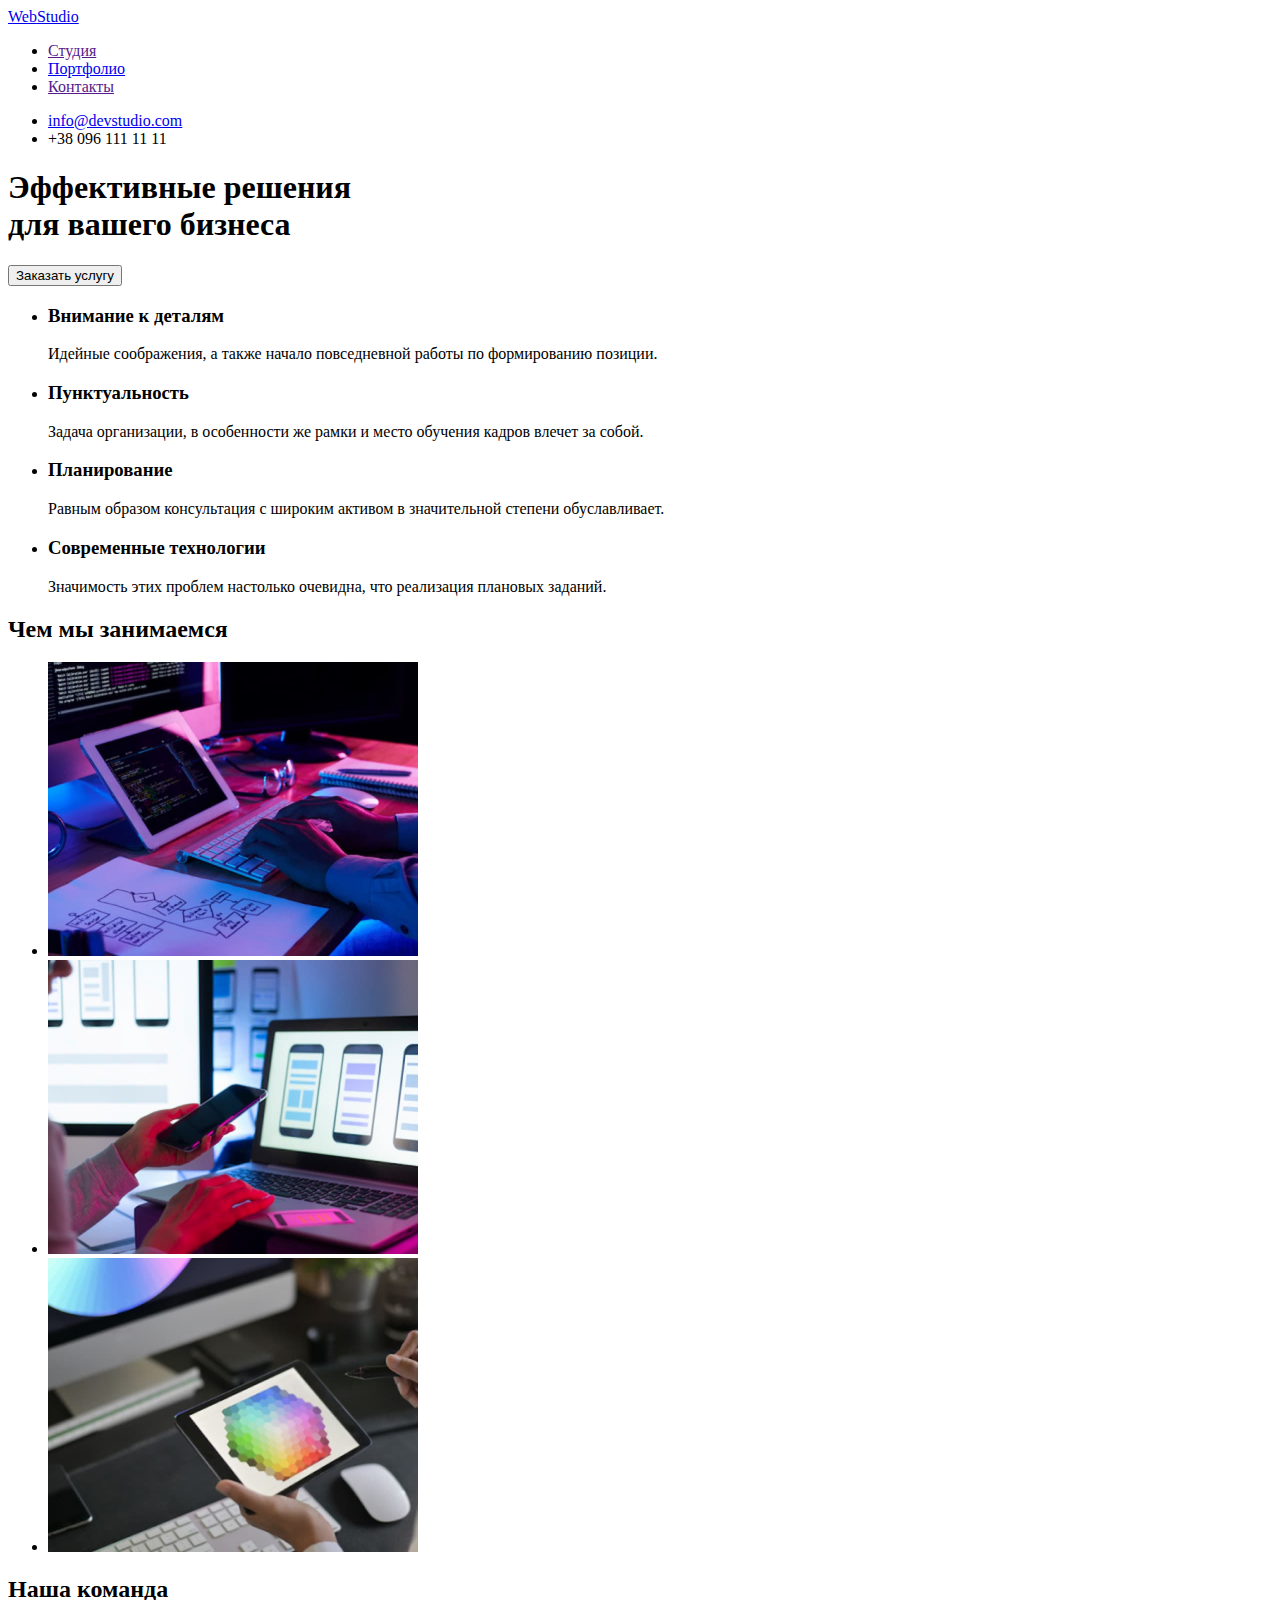
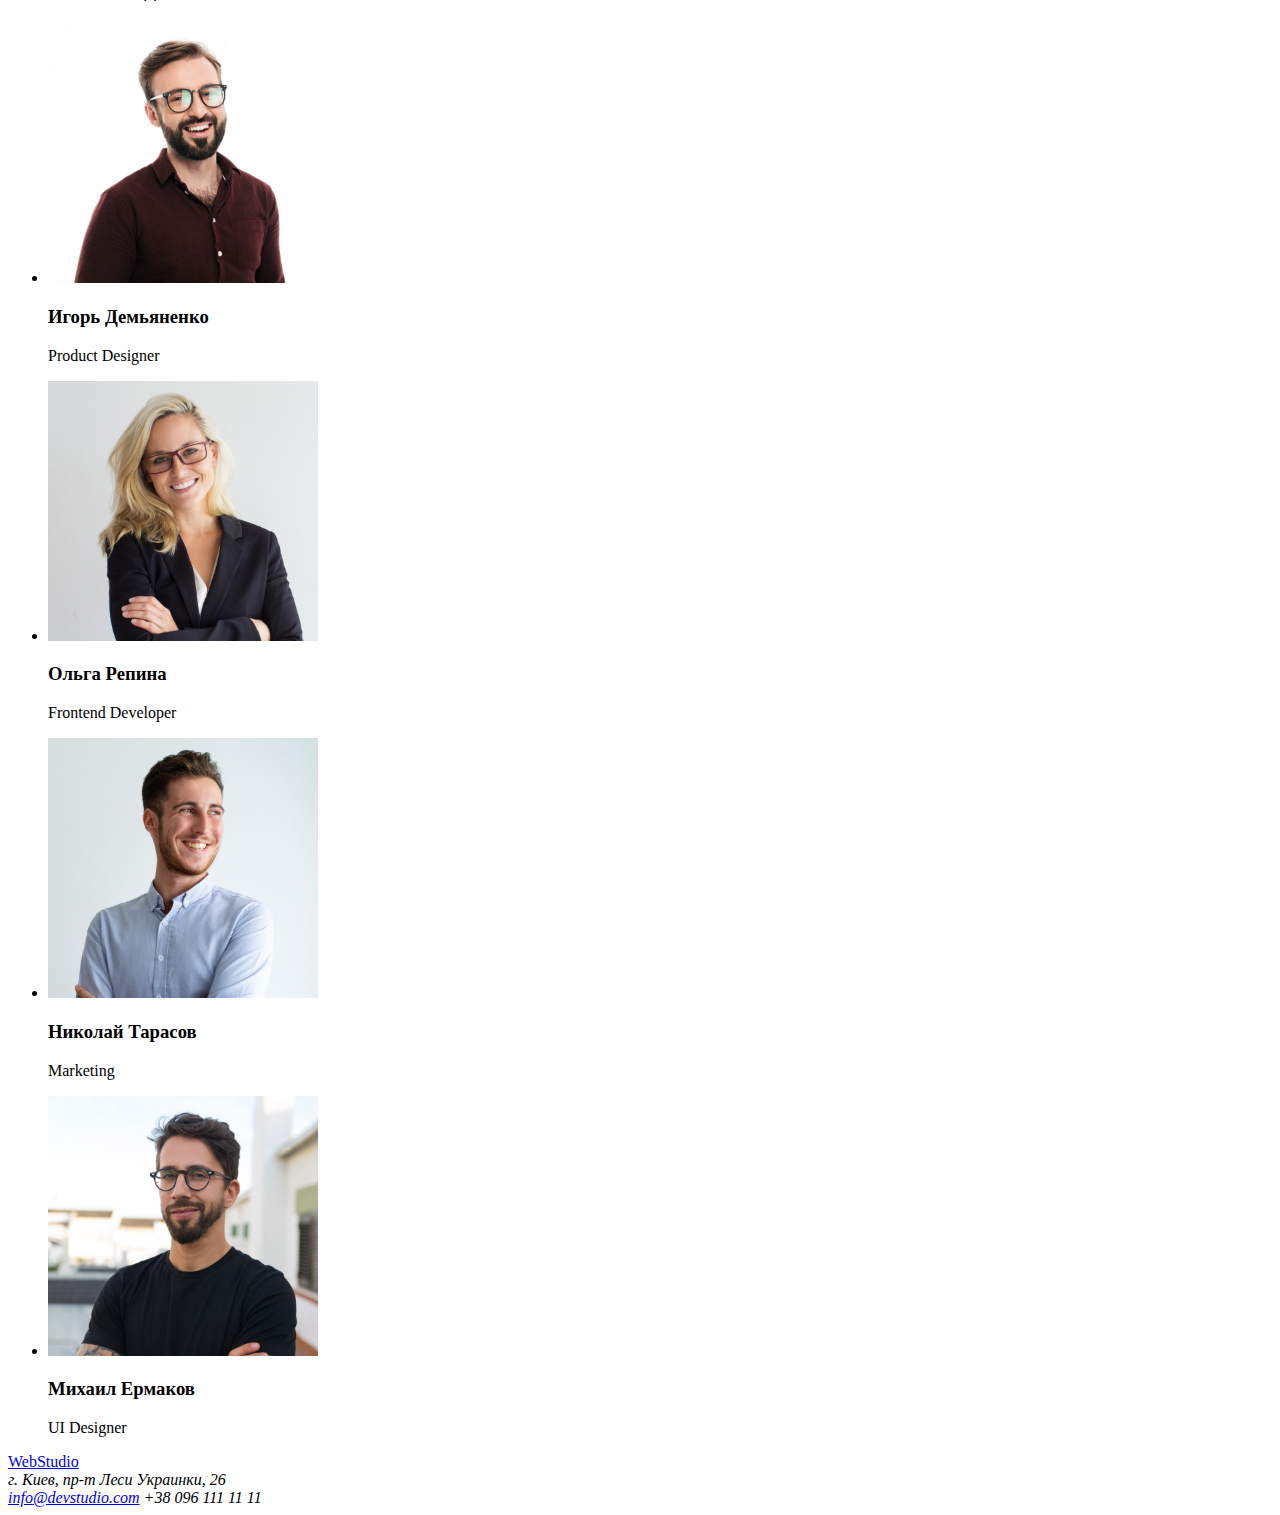
==== index.html @ 8c59bacc "added buton filter portfolio" ====
<!DOCTYPE html>
<html lang="ru">
  <head>
    <meta charset="UTF-8" />
    <meta http-equiv="X-UA-Compatible" content="IE=edge" />
    <meta name="viewport" content="width=device-width, initial-scale=1.0" />
    <title>WebStudio</title>
  </head>
  <body>
    <!-- Верхняя линия -->
    <header>
      <nav>
        <a href="/"><span>Web</span>Studio </a>
        <ul>
          <li><a href="">Студия</a></li>
          <li><a href="./portfolio.html">Портфолио</a></li>
          <li><a href="">Контакты</a></li>
        </ul>
      </nav>
      <ul>
        <li><a href="mailto:info@devstudio.com">info@devstudio.com</a></li>
        <li><a href="tel:+380961111111"></a>+38 096 111 11 11</li>
      </ul>
    </header>
    <!-- Шапка -->
    <main>
      <section>
        <h1>
          Эффективные решения <br />
          для вашего бизнеса
        </h1>
        <button type="button">Заказать услугу</button>
      </section>

      <!-- Особенности -->
      <section>
        <!-- <h2>Особенности</h2> -->
        <ul>
          <li>
            <h3>Внимание к деталям</h3>
            <p>Идейные соображения, а также начало повседневной работы по формированию позиции.</p>
          </li>
          <li>
            <h3>Пунктуальность</h3>
            <p>
              Задача организации, в особенности же рамки и место обучения кадров влечет за собой.
            </p>
          </li>
          <li>
            <h3>Планирование</h3>
            <p>
              Равным образом консультация с широким активом в значительной степени обуславливает.
            </p>
          </li>
          <li>
            <h3>Современные технологии</h3>
            <p>Значимость этих проблем настолько очевидна, что реализация плановых заданий.</p>
          </li>
        </ul>
      </section>

      <!-- Чем мы занимаемся -->
      <section>
        <h2>Чем мы занимаемся</h2>
        <ul>
          <li><img src="./images/wwd1.jpeg" alt="человек пишет код" width="370" /></li>
          <li><img src="./images/wwd2.jpeg" alt="телефон и ноутбук" width="370" /></li>
          <li><img src="./images/wwd3.jpeg" alt="планшет" width="370" /></li>
        </ul>
      </section>

      <!-- Наша команда -->
      <section>
        <h2>Наша команда</h2>
        <ul>
          <li>
            <img src="./images/team1.jpeg" alt="человек" width="270" />
            <h3>Игорь Демьяненко</h3>
            <p>Product Designer</p>
          </li>
          <li>
            <img src="./images/team2.jpeg" alt="женщина" width="270" />
            <h3>Ольга Репина</h3>
            <p>Frontend Developer</p>
          </li>
          <li>
            <img src="./images/team3.jpeg" alt="человек" width="270" />
            <h3>Николай Тарасов</h3>
            <p>Marketing</p>
          </li>
          <li>
            <img src="./images/team4.jpeg" alt="человек" width="270" />
            <h3>Михаил Ермаков</h3>
            <p>UI Designer</p>
          </li>
        </ul>
      </section>
    </main>

    <!-- Футер -->
    <footer>
      <a href="/"><span>Web</span>Studio </a>
      <address>г. Киев, пр-т Леси Украинки, 26</address>
      <address>
        <a href="mailto:info@devstudio.com">info@devstudio.com</a>
        <a href="tel:+380961111111"></a>+38 096 111 11 11
      </address>
    </footer>
  </body>
</html>
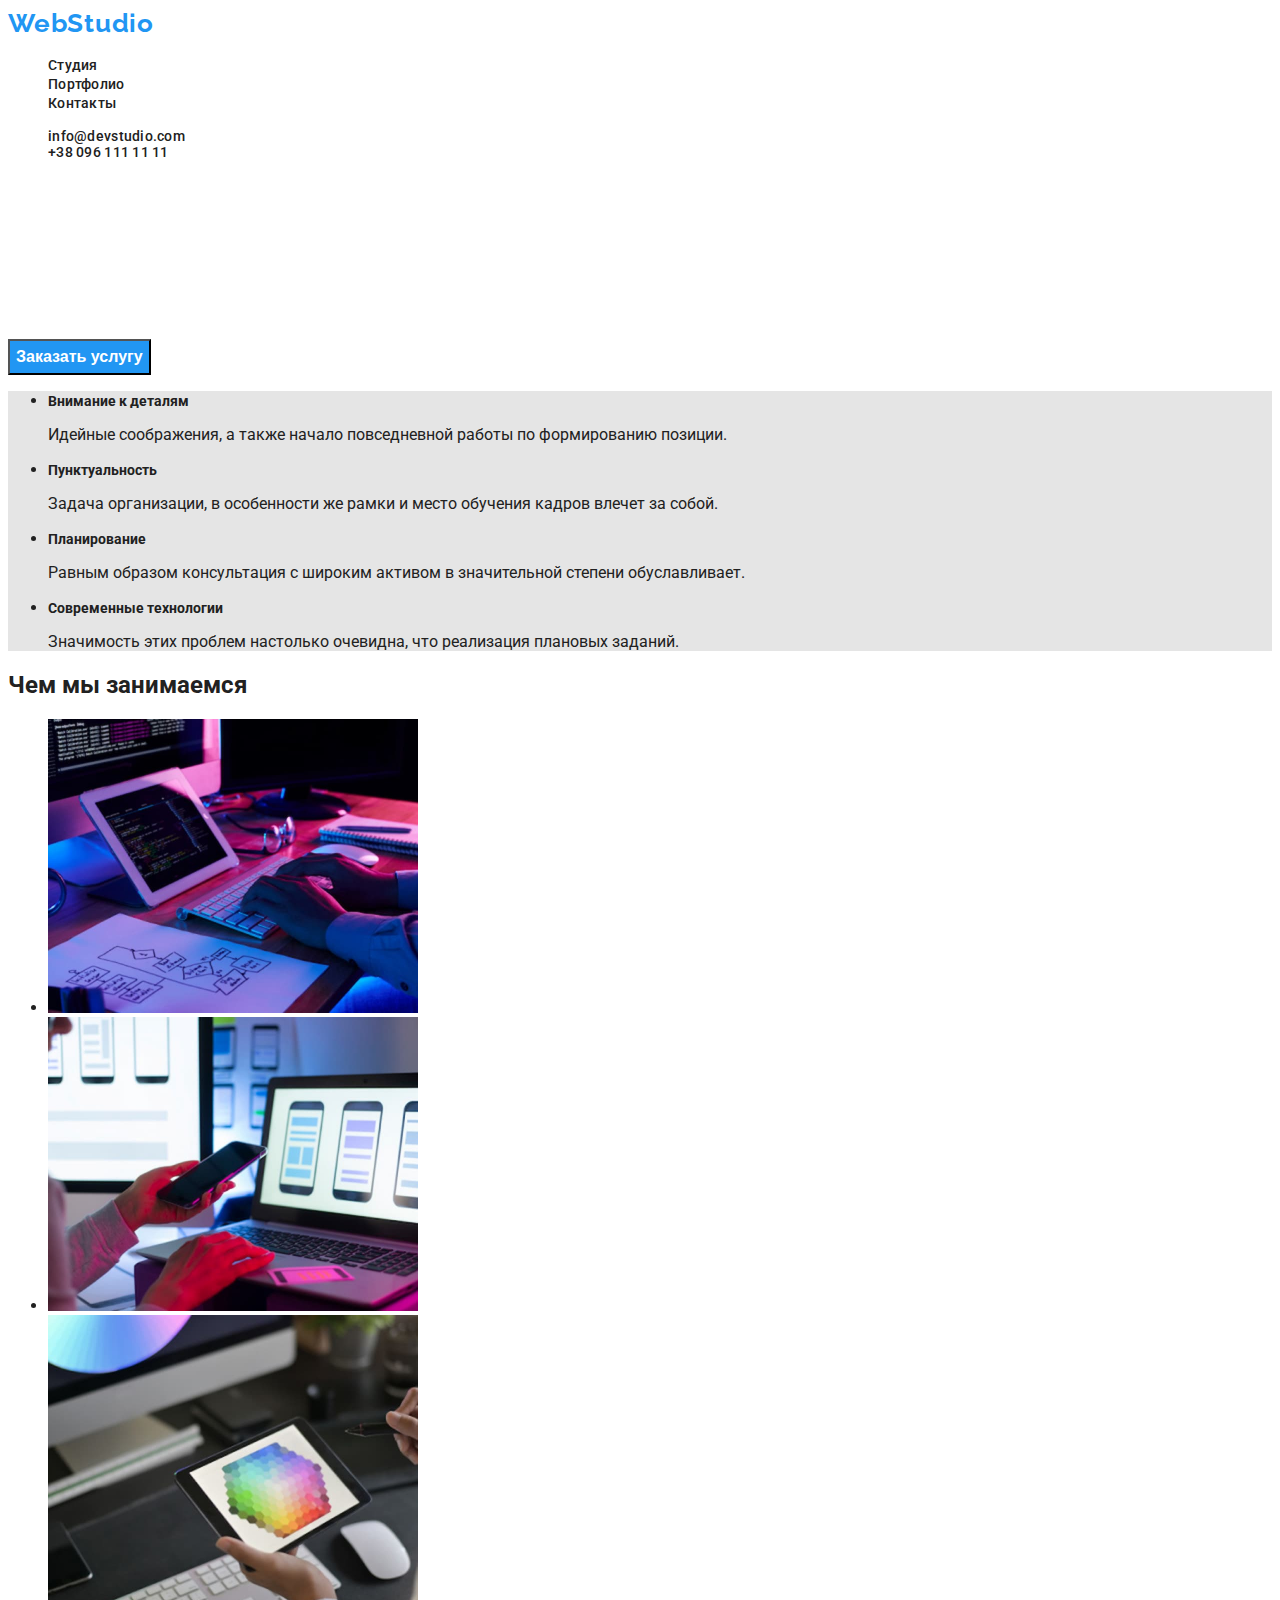
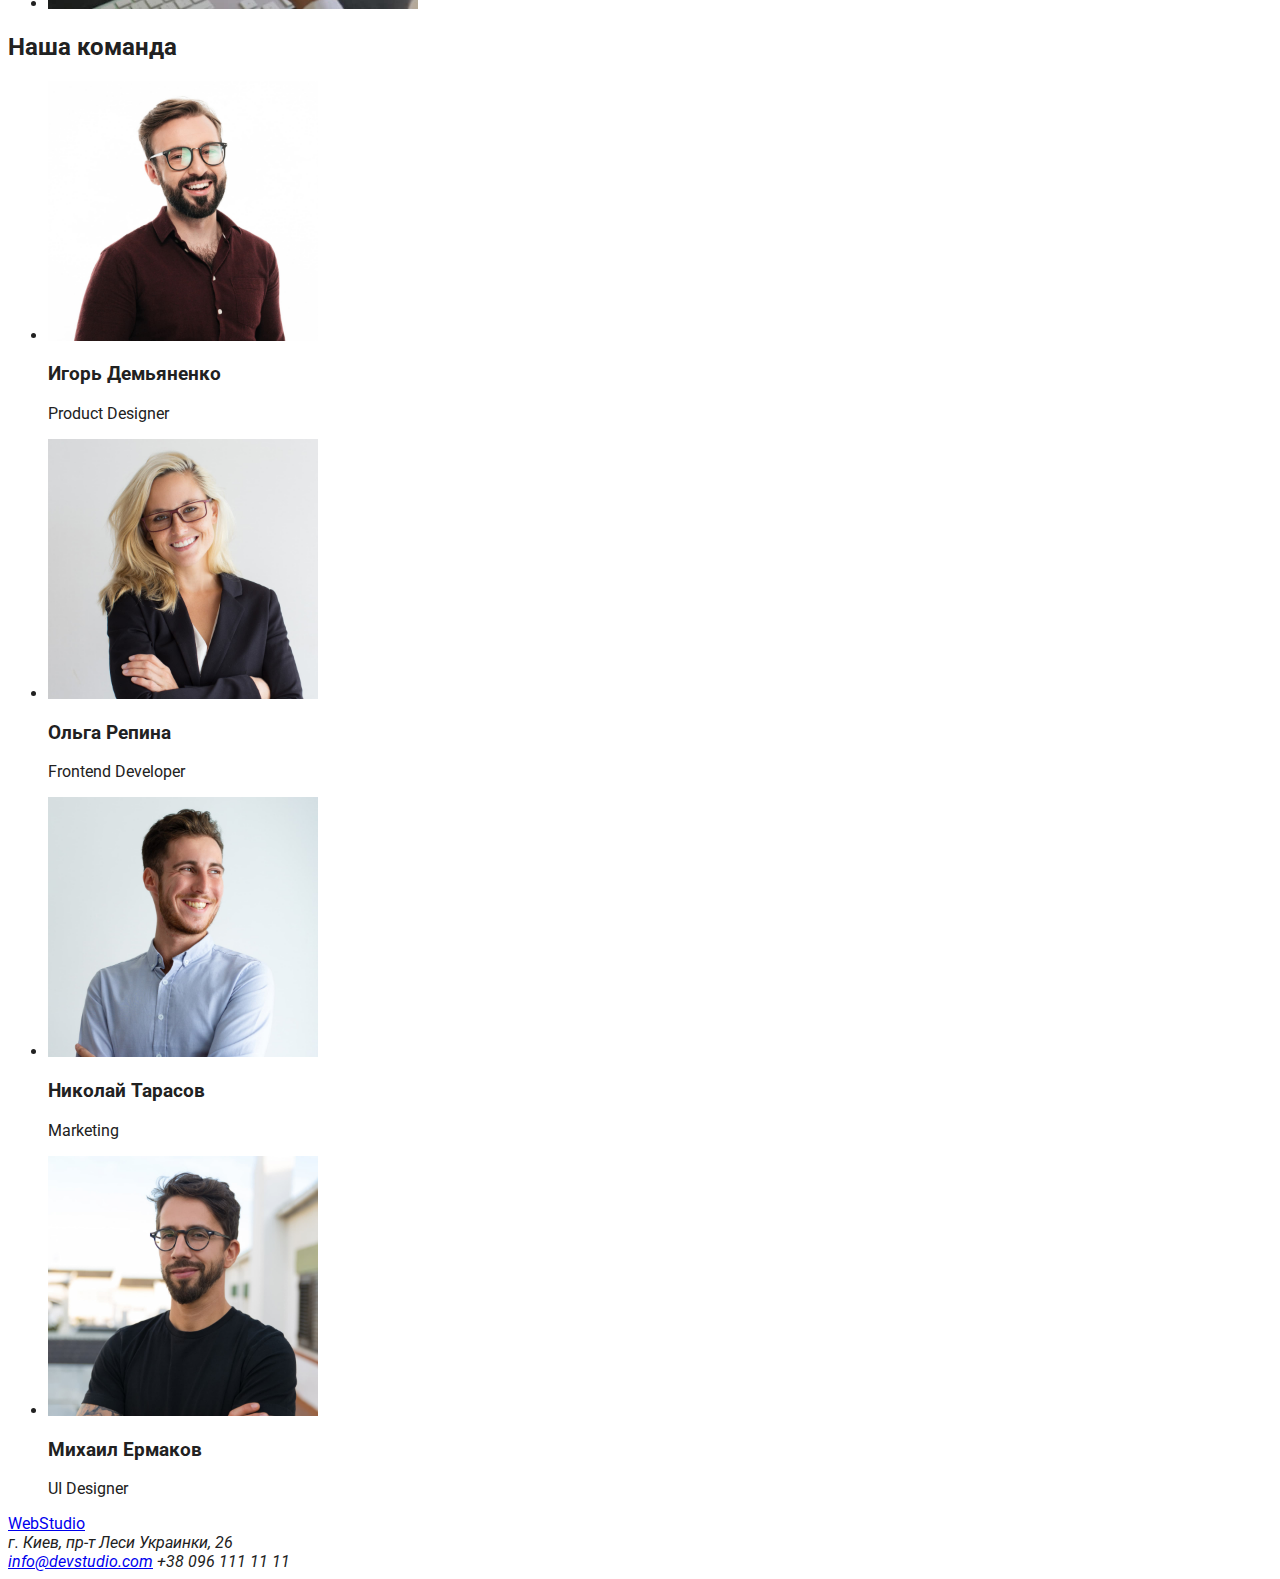
==== commit 9bc2cf89: "added class index.html" ====
--- a/index.html
+++ b/index.html
@@ -5,64 +5,81 @@
     <meta http-equiv="X-UA-Compatible" content="IE=edge" />
     <meta name="viewport" content="width=device-width, initial-scale=1.0" />
     <title>WebStudio</title>
+    <link rel="stylesheet" href="./styles/styles.css" />
+    <link rel="preconnect" href="https://fonts.googleapis.com" />
+    <link rel="preconnect" href="https://fonts.gstatic.com" crossorigin />
+    <link
+      href="https://fonts.googleapis.com/css2?family=Montserrat:wght@400;700&family=Roboto:wght@400;500;700;900&display=swap"
+      rel="stylesheet"
+    />
+    <link rel="preconnect" href="https://fonts.googleapis.com" />
+    <link rel="preconnect" href="https://fonts.gstatic.com" crossorigin />
+    <link
+      href="https://fonts.googleapis.com/css2?family=Montserrat:wght@400;700&family=Raleway:wght@700&family=Roboto:wght@400;500;700;900&display=swap"
+      rel="stylesheet"
+    />
   </head>
   <body>
     <!-- Верхняя линия -->
     <header>
       <nav>
-        <a href="/"><span>Web</span>Studio </a>
-        <ul>
-          <li><a href="">Студия</a></li>
-          <li><a href="./portfolio.html">Портфолио</a></li>
-          <li><a href="">Контакты</a></li>
+        <a href="/" class="logo"><span>Web</span>Studio </a>
+        <ul class="site-nav list">
+          <li><a href="" class="link-nav">Студия</a></li>
+          <li><a href="./portfolio.html" class="link-nav">Портфолио</a></li>
+          <li><a href="" class="link-nav">Контакты</a></li>
         </ul>
       </nav>
-      <ul>
-        <li><a href="mailto:info@devstudio.com">info@devstudio.com</a></li>
-        <li><a href="tel:+380961111111"></a>+38 096 111 11 11</li>
+      <ul class="auth-nav list">
+        <li><a href="mailto:info@devstudio.com" class="link-nav">info@devstudio.com</a></li>
+        <li><a href="tel:+380961111111" class="link-nav">+38 096 111 11 11</a></li>
       </ul>
     </header>
     <!-- Шапка -->
     <main>
-      <section>
-        <h1>
+      <section class="hero">
+        <h1 class="hero-title">
           Эффективные решения <br />
           для вашего бизнеса
         </h1>
-        <button type="button">Заказать услугу</button>
+        <button type="button" class="hero-buton">Заказать услугу</button>
       </section>
 
       <!-- Особенности -->
-      <section>
+      <section class="specifics">
         <!-- <h2>Особенности</h2> -->
-        <ul>
+        <ul class="specifics-list">
           <li>
-            <h3>Внимание к деталям</h3>
-            <p>Идейные соображения, а также начало повседневной работы по формированию позиции.</p>
+            <h3 class="specifics-title">Внимание к деталям</h3>
+            <p class="specifics-content">
+              Идейные соображения, а также начало повседневной работы по формированию позиции.
+            </p>
           </li>
           <li>
-            <h3>Пунктуальность</h3>
-            <p>
+            <h3 class="specifics-title">Пунктуальность</h3>
+            <p class="specifics-content">
               Задача организации, в особенности же рамки и место обучения кадров влечет за собой.
             </p>
           </li>
           <li>
-            <h3>Планирование</h3>
-            <p>
+            <h3 class="specifics-title">Планирование</h3>
+            <p class="specifics-content">
               Равным образом консультация с широким активом в значительной степени обуславливает.
             </p>
           </li>
           <li>
-            <h3>Современные технологии</h3>
-            <p>Значимость этих проблем настолько очевидна, что реализация плановых заданий.</p>
+            <h3 class="specifics-title">Современные технологии</h3>
+            <p class="specifics-content">
+              Значимость этих проблем настолько очевидна, что реализация плановых заданий.
+            </p>
           </li>
         </ul>
       </section>
 
       <!-- Чем мы занимаемся -->
-      <section>
-        <h2>Чем мы занимаемся</h2>
-        <ul>
+      <section class="occupation">
+        <h2 class="occupation-title">Чем мы занимаемся</h2>
+        <ul class="occupation-list">
           <li><img src="./images/wwd1.jpeg" alt="человек пишет код" width="370" /></li>
           <li><img src="./images/wwd2.jpeg" alt="телефон и ноутбук" width="370" /></li>
           <li><img src="./images/wwd3.jpeg" alt="планшет" width="370" /></li>
@@ -70,28 +87,28 @@
       </section>
 
       <!-- Наша команда -->
-      <section>
-        <h2>Наша команда</h2>
-        <ul>
+      <section class="team">
+        <h2 class="team-title">Наша команда</h2>
+        <ul class="team-list">
           <li>
             <img src="./images/team1.jpeg" alt="человек" width="270" />
-            <h3>Игорь Демьяненко</h3>
-            <p>Product Designer</p>
+            <h3 class="team-subtitle">Игорь Демьяненко</h3>
+            <p class="team-content">Product Designer</p>
           </li>
           <li>
             <img src="./images/team2.jpeg" alt="женщина" width="270" />
-            <h3>Ольга Репина</h3>
-            <p>Frontend Developer</p>
+            <h3 class="team-subtitle">Ольга Репина</h3>
+            <p class="team-content">Frontend Developer</p>
           </li>
           <li>
             <img src="./images/team3.jpeg" alt="человек" width="270" />
-            <h3>Николай Тарасов</h3>
-            <p>Marketing</p>
+            <h3 class="team-subtitle">Николай Тарасов</h3>
+            <p class="team-content">Marketing</p>
           </li>
           <li>
             <img src="./images/team4.jpeg" alt="человек" width="270" />
-            <h3>Михаил Ермаков</h3>
-            <p>UI Designer</p>
+            <h3 class="team-subtitle">Михаил Ермаков</h3>
+            <p class="team-content">UI Designer</p>
           </li>
         </ul>
       </section>
--- a/styles/styles.css
+++ b/styles/styles.css
@@ -0,0 +1,116 @@
+:root {
+  --bgc-basic-color: #ffffff;
+  --primary-tex-color: #212121;
+  --secondary-text-color: #757575;
+  --accent-color: #2196f3;
+}
+
+/* кол осн #212121  */
+/* кол дод #757575 */
+/* кол актив #2196f3 */
+/* кол фон осн #ffffff */
+
+body {
+  font-family: 'Roboto';
+  color: var(--primary-tex-color);
+  background-color: var(--bgc-basic-color);
+}
+
+.list {
+  list-style: none;
+}
+
+.list :hover,
+.list :active {
+  color: var(--accent-color);
+}
+
+/* header */
+.logo {
+  font-family: 'Raleway';
+  font-style: normal;
+  font-weight: 700;
+  font-size: 26px;
+  line-height: 31px;
+  letter-spacing: 0.03em;
+  text-decoration: none;
+  color: #2196f3;
+}
+
+.link-nav {
+  text-decoration: none;
+  font-style: normal;
+  font-weight: 500;
+  font-size: 14px;
+  line-height: 16px;
+  letter-spacing: 0.02em;
+  color: #212121;
+}
+
+.site-nav {
+}
+
+.auth-nav {
+  font-family: 'Roboto';
+  font-style: normal;
+  font-weight: 500;
+  font-size: 14px;
+  line-height: 16px;
+  letter-spacing: 0.02em;
+  color: var(--secondary-text-color);
+}
+
+/* main */
+
+.hero {
+}
+.hero-title {
+  font-style: normal;
+  font-weight: 900;
+  font-size: 44px;
+  line-height: 60px;
+  text-align: center;
+  letter-spacing: 0.06em;
+  text-transform: uppercase;
+  color: var(--bgc-basic-color);
+}
+.hero-buton {
+  font-style: normal;
+  font-weight: 700;
+  font-size: 16px;
+  line-height: 30px;
+  color: var(--bgc-basic-color);
+  background-color: var(--accent-color);
+}
+.specifics {
+  background-color: #e5e5e5;
+}
+.specifics-list {
+}
+.specifics-title {
+  font-style: normal;
+  font-weight: 700;
+  font-size: 14px;
+  line-height: 16px;
+  color: var(--primary-tex-color);
+}
+.specifics-content {
+}
+.occupation {
+}
+.occupation-title {
+}
+.occupation-list {
+}
+.team {
+}
+.team-title {
+}
+.team-list {
+}
+.team-subtitle {
+}
+.team-content {
+}
+
+/* foter */
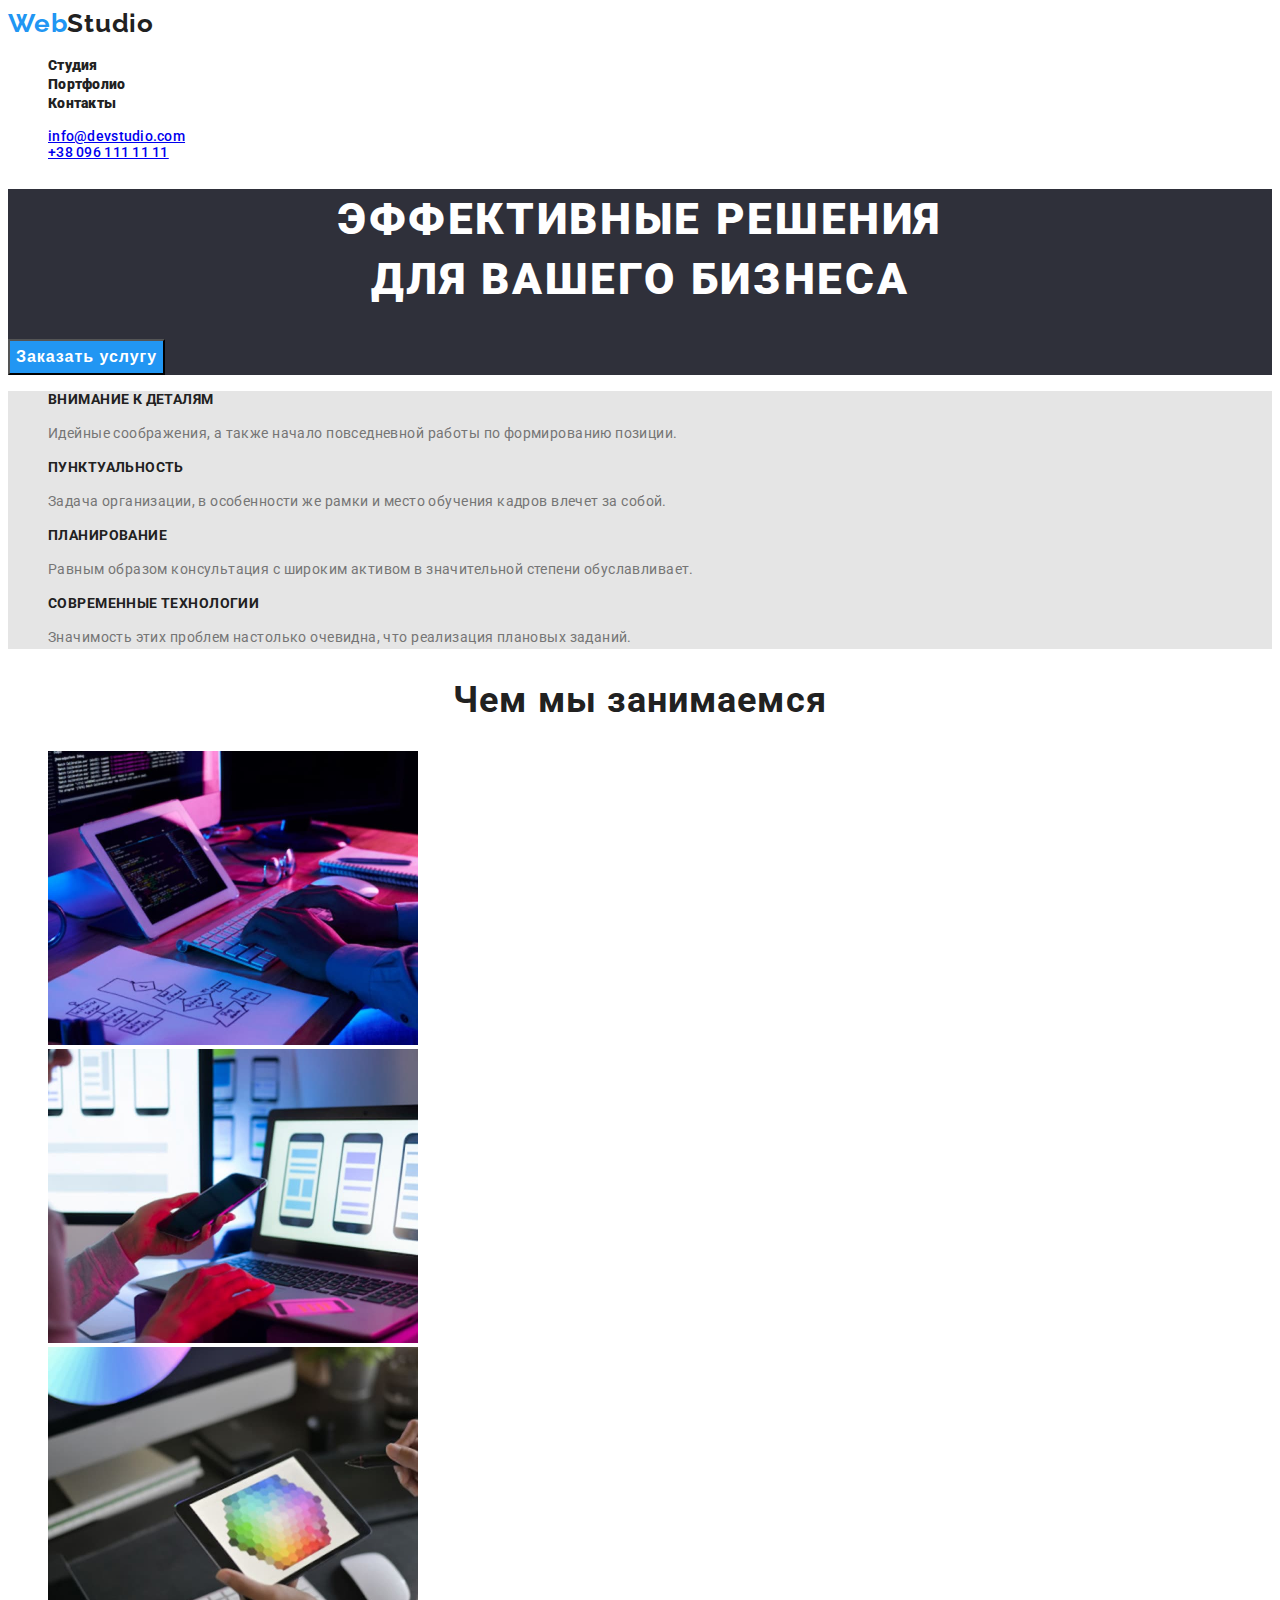
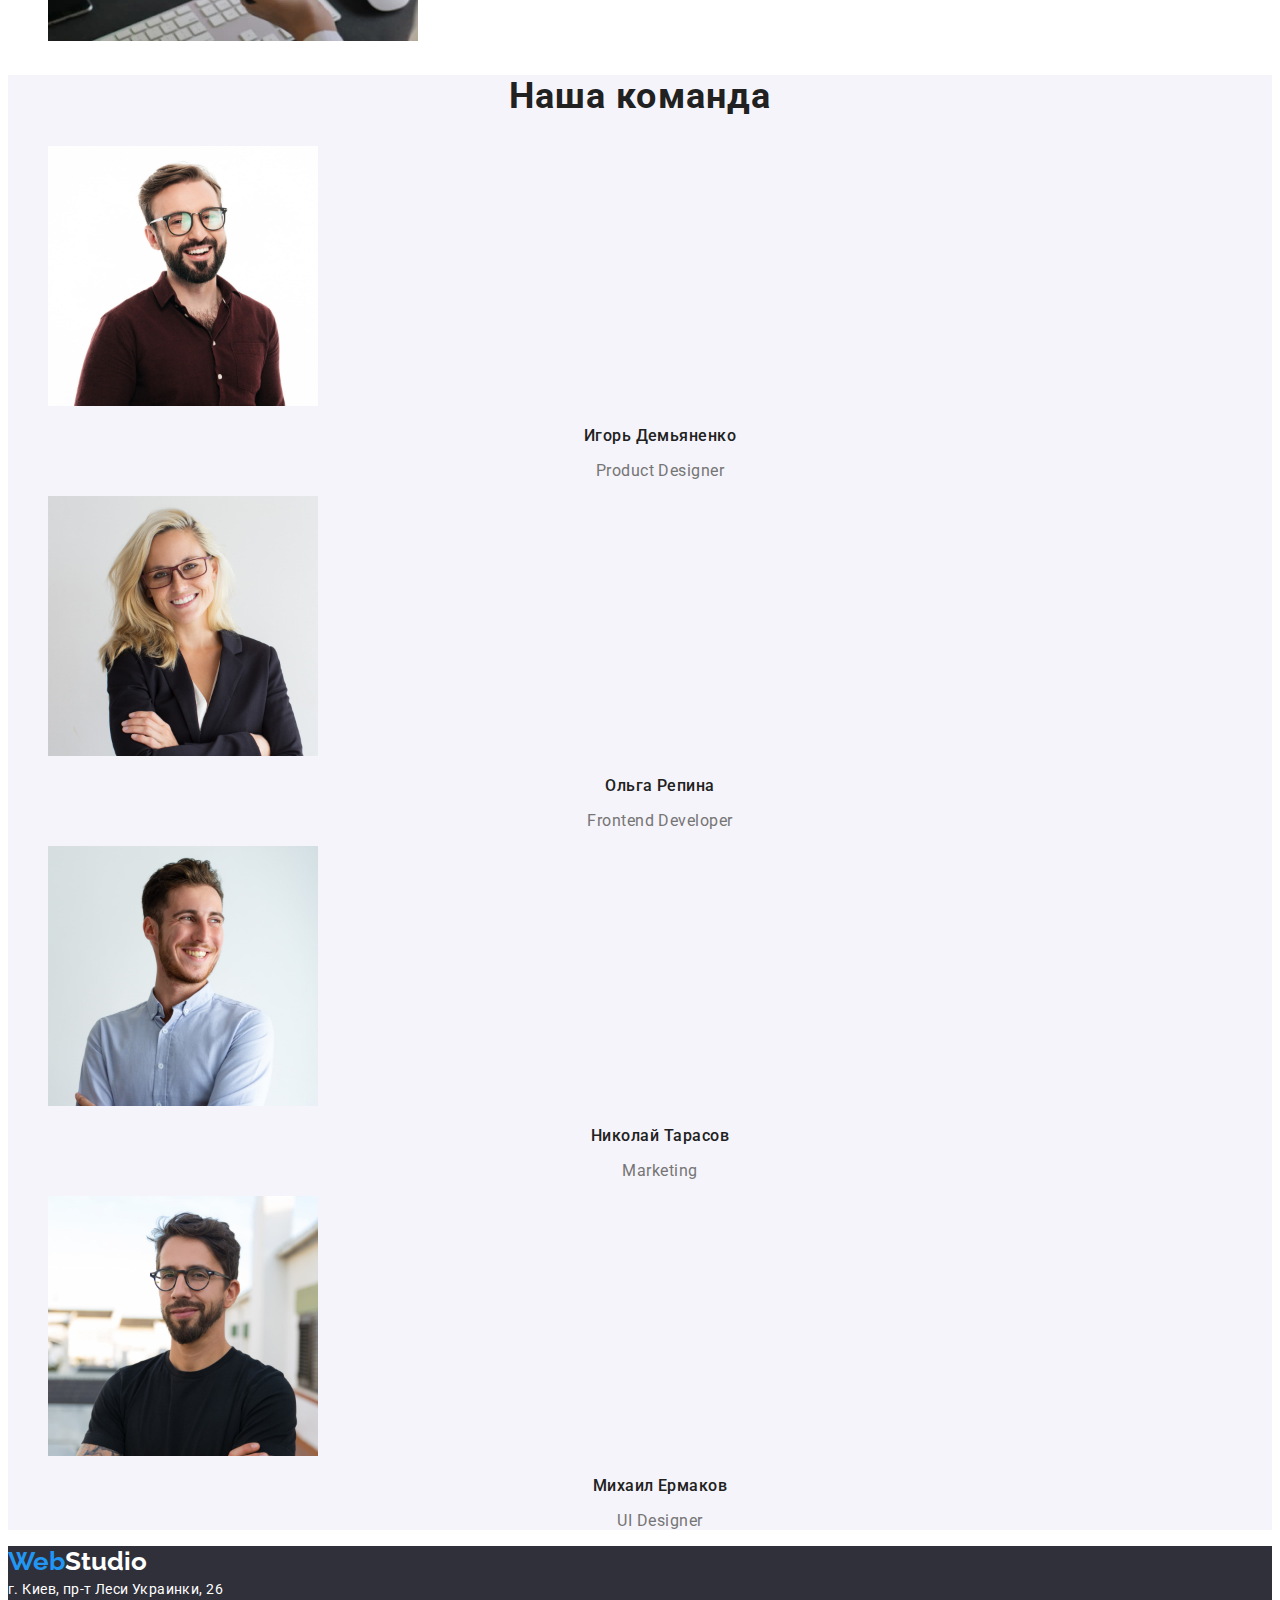
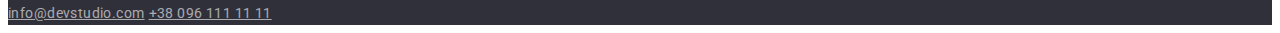
==== commit 629dbf6c: "added css 1st step" ====
--- a/index.html
+++ b/index.html
@@ -23,7 +23,7 @@
     <!-- Верхняя линия -->
     <header>
       <nav>
-        <a href="/" class="logo"><span>Web</span>Studio </a>
+        <a href="/" class="logo">Web<span>Studio</span></a>
         <ul class="site-nav list">
           <li><a href="" class="link-nav">Студия</a></li>
           <li><a href="./portfolio.html" class="link-nav">Портфолио</a></li>
@@ -31,8 +31,8 @@
         </ul>
       </nav>
       <ul class="auth-nav list">
-        <li><a href="mailto:info@devstudio.com" class="link-nav">info@devstudio.com</a></li>
-        <li><a href="tel:+380961111111" class="link-nav">+38 096 111 11 11</a></li>
+        <li><a href="mailto:info@devstudio.com">info@devstudio.com</a></li>
+        <li><a href="tel:+380961111111">+38 096 111 11 11</a></li>
       </ul>
     </header>
     <!-- Шапка -->
@@ -115,12 +115,12 @@
     </main>
 
     <!-- Футер -->
-    <footer>
-      <a href="/"><span>Web</span>Studio </a>
-      <address>г. Киев, пр-т Леси Украинки, 26</address>
-      <address>
+    <footer class="footer">
+      <a href="/" class="footer-logo">Web<span>Studio</span></a>
+      <address class="footer-address">г. Киев, пр-т Леси Украинки, 26</address>
+      <address class="footer-web list">
         <a href="mailto:info@devstudio.com">info@devstudio.com</a>
-        <a href="tel:+380961111111"></a>+38 096 111 11 11
+        <a href="tel:+380961111111">+38 096 111 11 11</a>
       </address>
     </footer>
   </body>
--- a/styles/styles.css
+++ b/styles/styles.css
@@ -37,10 +37,19 @@
   color: #2196f3;
 }
 
+.logo :hover,
+.logo :active {
+  color: var(--accent-color);
+}
+
+.logo > span {
+  color: var(--primary-tex-color);
+}
+
 .link-nav {
   text-decoration: none;
   font-style: normal;
-  font-weight: 500;
+  font-weight: 900;
   font-size: 14px;
   line-height: 16px;
   letter-spacing: 0.02em;
@@ -57,13 +66,16 @@
   font-size: 14px;
   line-height: 16px;
   letter-spacing: 0.02em;
+  text-decoration: none;
   color: var(--secondary-text-color);
 }
 
 /* main */
 
 .hero {
-}
+  background-color: #2f303a;
+}
+
 .hero-title {
   font-style: normal;
   font-weight: 900;
@@ -74,43 +86,180 @@
   text-transform: uppercase;
   color: var(--bgc-basic-color);
 }
+
 .hero-buton {
   font-style: normal;
   font-weight: 700;
   font-size: 16px;
   line-height: 30px;
+  text-align: center;
+  letter-spacing: 0.06em;
   color: var(--bgc-basic-color);
   background-color: var(--accent-color);
 }
+
 .specifics {
   background-color: #e5e5e5;
 }
+
 .specifics-list {
-}
+  list-style: none;
+}
+
 .specifics-title {
   font-style: normal;
   font-weight: 700;
   font-size: 14px;
   line-height: 16px;
-  color: var(--primary-tex-color);
-}
+  letter-spacing: 0.03em;
+  text-transform: uppercase;
+  color: var(--primary-tex-color);
+}
+
 .specifics-content {
-}
+  font-style: normal;
+  font-weight: 400;
+  font-size: 14px;
+  line-height: 24px;
+  letter-spacing: 0.03em;
+  color: var(--secondary-text-color);
+}
+
 .occupation {
 }
+
 .occupation-title {
-}
+  font-style: normal;
+  font-weight: 700;
+  font-size: 36px;
+  line-height: 42px;
+  text-align: center;
+  letter-spacing: 0.03em;
+}
+
 .occupation-list {
-}
+  list-style: none;
+}
+
 .team {
-}
+  background-color: #f5f4fa;
+}
+
 .team-title {
-}
+  font-style: normal;
+  font-weight: 700;
+  font-size: 36px;
+  line-height: 42px;
+  text-align: center;
+  letter-spacing: 0.03em;
+}
+
 .team-list {
-}
+  list-style: none;
+}
+
 .team-subtitle {
-}
+  font-style: normal;
+  font-weight: 500;
+  font-size: 16px;
+  line-height: 19px;
+  text-align: center;
+  letter-spacing: 0.03em;
+}
+
 .team-content {
+  font-style: normal;
+  font-weight: 400;
+  font-size: 16px;
+  line-height: 19px;
+  text-align: center;
+  letter-spacing: 0.03em;
+  color: var(--secondary-text-color);
 }
 
 /* foter */
+
+.footer {
+  background-color: #2f303a;
+}
+
+.footer-logo {
+  font-family: 'Raleway';
+  font-style: normal;
+  font-weight: 700;
+  font-size: 26px;
+  line-height: 31px;
+  text-decoration: none;
+  color: var(--accent-color);
+}
+
+.footer-logo :hover,
+.footer-logo :active {
+  color: var(--accent-color);
+}
+
+.footer-logo > span {
+  color: var(--bgc-basic-color);
+}
+
+.footer-address {
+  font-family: 'Roboto';
+  font-style: normal;
+  font-weight: 400;
+  font-size: 14px;
+  line-height: 24px;
+  letter-spacing: 0.03em;
+  color: var(--bgc-basic-color);
+}
+
+.footer-web a {
+  font-style: normal;
+  font-weight: 400;
+  font-size: 14px;
+  line-height: 24px;
+  letter-spacing: 0.03em;
+  color: rgba(255, 255, 255, 0.6);
+}
+
+/* Portfolio */
+.filter {
+  list-style: none;
+}
+
+.filter :hover,
+.filter :active {
+  color: #ffffff;
+  background-color: #2196f3;
+}
+
+.filter-button {
+  font-style: normal;
+  font-weight: 500;
+  font-size: 16px;
+  line-height: 26px;
+  text-align: center;
+  letter-spacing: 0.03em;
+  color: var(--primary-tex-color);
+}
+
+.portfolio-list {
+  list-style: none;
+}
+
+.portfolio-title {
+  font-style: normal;
+  font-weight: 700;
+  font-size: 18px;
+  line-height: 36px;
+  letter-spacing: 0.06em;
+  color: var(--primary-tex-color);
+}
+
+.portfolio-subtitle {
+  font-style: normal;
+  font-weight: 400;
+  font-size: 16px;
+  line-height: 30px;
+  letter-spacing: 0.03em;
+  color: var(--secondary-text-color);
+}
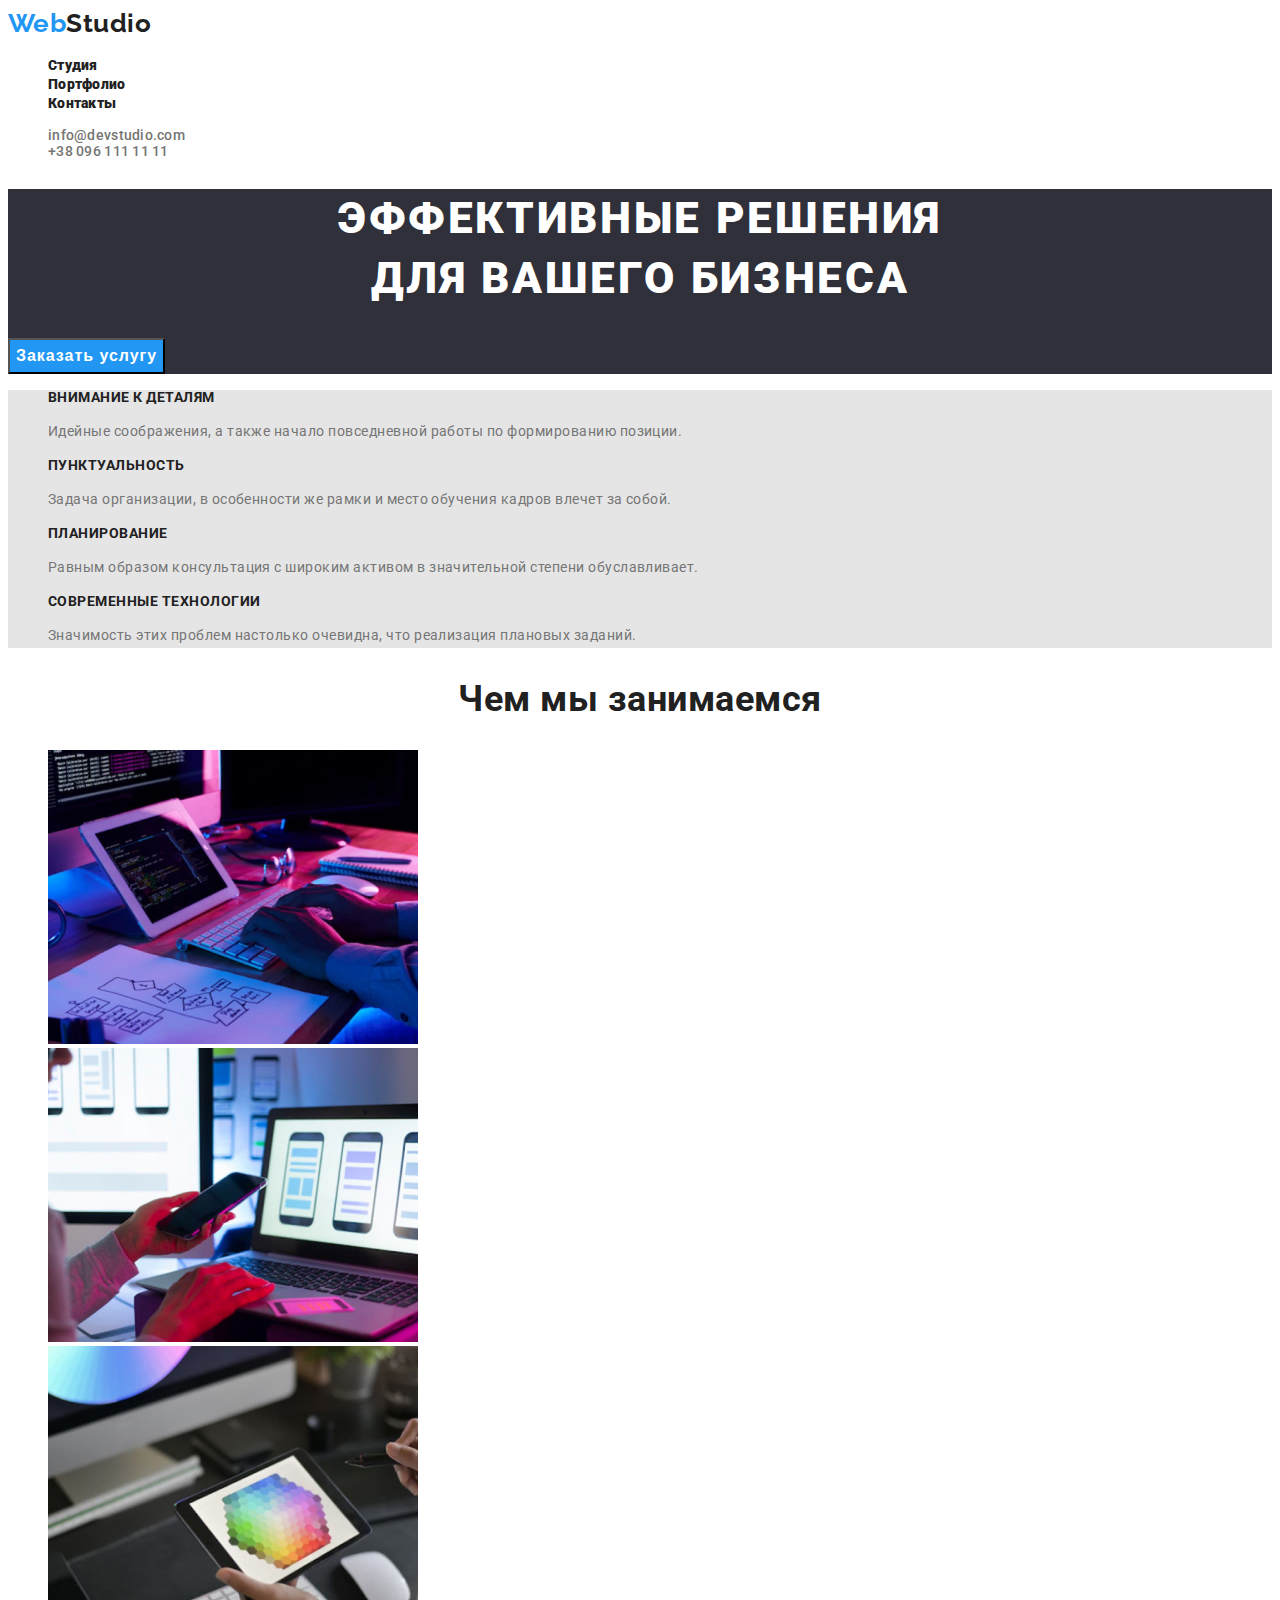
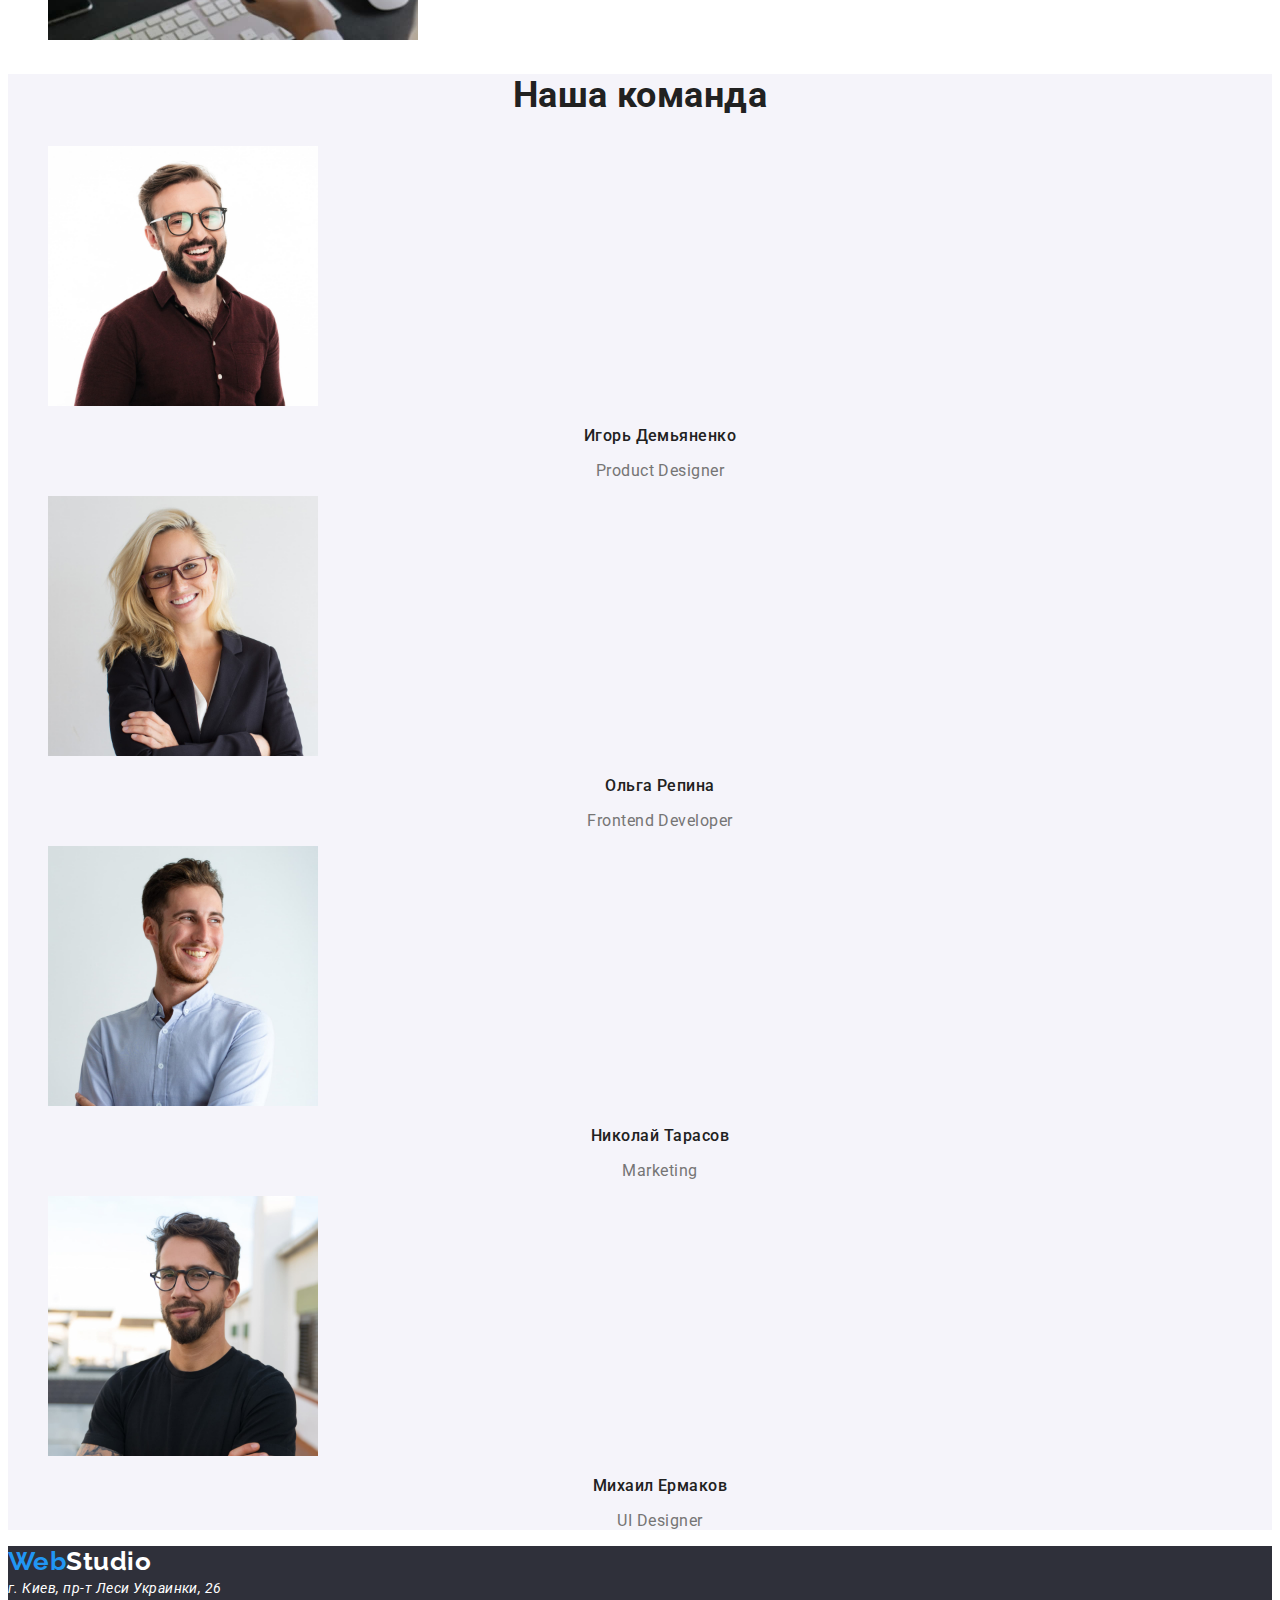
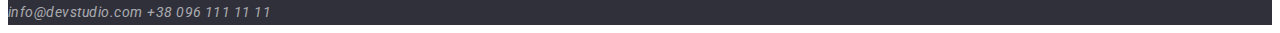
==== commit 5f24c2a2: "home work fonts" ====
--- a/index.html
+++ b/index.html
@@ -23,16 +23,20 @@
     <!-- Верхняя линия -->
     <header>
       <nav>
-        <a href="/" class="logo">Web<span>Studio</span></a>
-        <ul class="site-nav list">
-          <li><a href="" class="link-nav">Студия</a></li>
-          <li><a href="./portfolio.html" class="link-nav">Портфолио</a></li>
-          <li><a href="" class="link-nav">Контакты</a></li>
+        <a href="/" class="logo link active">Web<span>Studio</span></a>
+        <ul class="site-nav list active">
+          <li><a href="./index.html" class="link-nav link">Студия</a></li>
+          <li><a href="./portfolio.html" class="link-nav link">Портфолио</a></li>
+          <li><a href="" class="link-nav link">Контакты</a></li>
         </ul>
       </nav>
-      <ul class="auth-nav list">
-        <li><a href="mailto:info@devstudio.com">info@devstudio.com</a></li>
-        <li><a href="tel:+380961111111">+38 096 111 11 11</a></li>
+      <ul class="auth-nav list active">
+        <li>
+          <a href="mailto:info@devstudio.com" class="auth-nav-link link active"
+            >info@devstudio.com</a
+          >
+        </li>
+        <li><a href="tel:+380961111111" class="auth-nav-link link active">+38 096 111 11 11</a></li>
       </ul>
     </header>
     <!-- Шапка -->
@@ -48,7 +52,7 @@
       <!-- Особенности -->
       <section class="specifics">
         <!-- <h2>Особенности</h2> -->
-        <ul class="specifics-list">
+        <ul class="specifics-list list">
           <li>
             <h3 class="specifics-title">Внимание к деталям</h3>
             <p class="specifics-content">
@@ -79,7 +83,7 @@
       <!-- Чем мы занимаемся -->
       <section class="occupation">
         <h2 class="occupation-title">Чем мы занимаемся</h2>
-        <ul class="occupation-list">
+        <ul class="occupation-list list">
           <li><img src="./images/wwd1.jpeg" alt="человек пишет код" width="370" /></li>
           <li><img src="./images/wwd2.jpeg" alt="телефон и ноутбук" width="370" /></li>
           <li><img src="./images/wwd3.jpeg" alt="планшет" width="370" /></li>
@@ -89,7 +93,7 @@
       <!-- Наша команда -->
       <section class="team">
         <h2 class="team-title">Наша команда</h2>
-        <ul class="team-list">
+        <ul class="team-list list">
           <li>
             <img src="./images/team1.jpeg" alt="человек" width="270" />
             <h3 class="team-subtitle">Игорь Демьяненко</h3>
@@ -116,11 +120,11 @@
 
     <!-- Футер -->
     <footer class="footer">
-      <a href="/" class="footer-logo">Web<span>Studio</span></a>
+      <a href="/" class="footer-logo link active">Web<span>Studio</span></a>
       <address class="footer-address">г. Киев, пр-т Леси Украинки, 26</address>
-      <address class="footer-web list">
-        <a href="mailto:info@devstudio.com">info@devstudio.com</a>
-        <a href="tel:+380961111111">+38 096 111 11 11</a>
+      <address class="footer-web list active">
+        <a href="mailto:info@devstudio.com" class="auth-nav-link link">info@devstudio.com</a>
+        <a href="tel:+380961111111" class="auth-nav-link link">+38 096 111 11 11</a>
       </address>
     </footer>
   </body>
--- a/styles/styles.css
+++ b/styles/styles.css
@@ -5,24 +5,30 @@
   --accent-color: #2196f3;
 }
 
-/* кол осн #212121  */
-/* кол дод #757575 */
-/* кол актив #2196f3 */
-/* кол фон осн #ffffff */
-
 body {
-  font-family: 'Roboto';
+  font-family: 'Roboto', sans-serif;
   color: var(--primary-tex-color);
   background-color: var(--bgc-basic-color);
+  letter-spacing: 0.03em;
 }
 
 .list {
   list-style: none;
 }
 
-.list :hover,
-.list :active {
+.link {
+  text-decoration: none;
+}
+
+.active :hover,
+.active :active {
   color: var(--accent-color);
+}
+
+.filter :hover,
+.filter :active {
+  color: #ffffff;
+  background-color: #2196f3;
 }
 
 /* header */
@@ -31,15 +37,8 @@
   font-style: normal;
   font-weight: 700;
   font-size: 26px;
-  line-height: 31px;
-  letter-spacing: 0.03em;
-  text-decoration: none;
+  line-height: 1.19;
   color: #2196f3;
-}
-
-.logo :hover,
-.logo :active {
-  color: var(--accent-color);
 }
 
 .logo > span {
@@ -47,26 +46,20 @@
 }
 
 .link-nav {
-  text-decoration: none;
-  font-style: normal;
   font-weight: 900;
   font-size: 14px;
-  line-height: 16px;
+  line-height: 1.14;
   letter-spacing: 0.02em;
   color: #212121;
 }
 
-.site-nav {
-}
-
 .auth-nav {
-  font-family: 'Roboto';
-  font-style: normal;
   font-weight: 500;
   font-size: 14px;
-  line-height: 16px;
+  line-height: 1.14;
   letter-spacing: 0.02em;
-  text-decoration: none;
+}
+.auth-nav-link {
   color: var(--secondary-text-color);
 }
 
@@ -77,10 +70,9 @@
 }
 
 .hero-title {
-  font-style: normal;
   font-weight: 900;
   font-size: 44px;
-  line-height: 60px;
+  line-height: 1.36;
   text-align: center;
   letter-spacing: 0.06em;
   text-transform: uppercase;
@@ -88,10 +80,9 @@
 }
 
 .hero-buton {
-  font-style: normal;
   font-weight: 700;
   font-size: 16px;
-  line-height: 30px;
+  line-height: 1.87;
   text-align: center;
   letter-spacing: 0.06em;
   color: var(--bgc-basic-color);
@@ -102,43 +93,23 @@
   background-color: #e5e5e5;
 }
 
-.specifics-list {
-  list-style: none;
-}
-
 .specifics-title {
-  font-style: normal;
-  font-weight: 700;
   font-size: 14px;
-  line-height: 16px;
-  letter-spacing: 0.03em;
+  line-height: 1.14;
   text-transform: uppercase;
   color: var(--primary-tex-color);
 }
 
 .specifics-content {
-  font-style: normal;
-  font-weight: 400;
   font-size: 14px;
-  line-height: 24px;
-  letter-spacing: 0.03em;
+  line-height: 1.71;
   color: var(--secondary-text-color);
 }
 
-.occupation {
-}
-
 .occupation-title {
-  font-style: normal;
-  font-weight: 700;
   font-size: 36px;
-  line-height: 42px;
+  line-height: 1.17;
   text-align: center;
-  letter-spacing: 0.03em;
-}
-
-.occupation-list {
-  list-style: none;
 }
 
 .team {
@@ -146,34 +117,22 @@
 }
 
 .team-title {
-  font-style: normal;
-  font-weight: 700;
   font-size: 36px;
-  line-height: 42px;
+  line-height: 1.17;
   text-align: center;
-  letter-spacing: 0.03em;
-}
-
-.team-list {
-  list-style: none;
 }
 
 .team-subtitle {
-  font-style: normal;
   font-weight: 500;
   font-size: 16px;
-  line-height: 19px;
+  line-height: 1.19;
   text-align: center;
-  letter-spacing: 0.03em;
 }
 
 .team-content {
-  font-style: normal;
-  font-weight: 400;
   font-size: 16px;
-  line-height: 19px;
+  line-height: 1.19;
   text-align: center;
-  letter-spacing: 0.03em;
   color: var(--secondary-text-color);
 }
 
@@ -188,13 +147,7 @@
   font-style: normal;
   font-weight: 700;
   font-size: 26px;
-  line-height: 31px;
-  text-decoration: none;
-  color: var(--accent-color);
-}
-
-.footer-logo :hover,
-.footer-logo :active {
+  line-height: 1.19;
   color: var(--accent-color);
 }
 
@@ -203,63 +156,36 @@
 }
 
 .footer-address {
-  font-family: 'Roboto';
-  font-style: normal;
-  font-weight: 400;
   font-size: 14px;
-  line-height: 24px;
-  letter-spacing: 0.03em;
+  line-height: 1.71;
   color: var(--bgc-basic-color);
 }
 
 .footer-web a {
-  font-style: normal;
-  font-weight: 400;
   font-size: 14px;
-  line-height: 24px;
-  letter-spacing: 0.03em;
+  line-height: 1.71;
   color: rgba(255, 255, 255, 0.6);
 }
 
 /* Portfolio */
-.filter {
-  list-style: none;
-}
-
-.filter :hover,
-.filter :active {
-  color: #ffffff;
-  background-color: #2196f3;
-}
 
 .filter-button {
-  font-style: normal;
   font-weight: 500;
   font-size: 16px;
-  line-height: 26px;
+  line-height: 1.62;
   text-align: center;
-  letter-spacing: 0.03em;
   color: var(--primary-tex-color);
 }
 
-.portfolio-list {
-  list-style: none;
-}
-
 .portfolio-title {
-  font-style: normal;
-  font-weight: 700;
   font-size: 18px;
-  line-height: 36px;
+  line-height: 2;
   letter-spacing: 0.06em;
   color: var(--primary-tex-color);
 }
 
 .portfolio-subtitle {
-  font-style: normal;
-  font-weight: 400;
   font-size: 16px;
-  line-height: 30px;
-  letter-spacing: 0.03em;
+  line-height: 1.87;
   color: var(--secondary-text-color);
 }
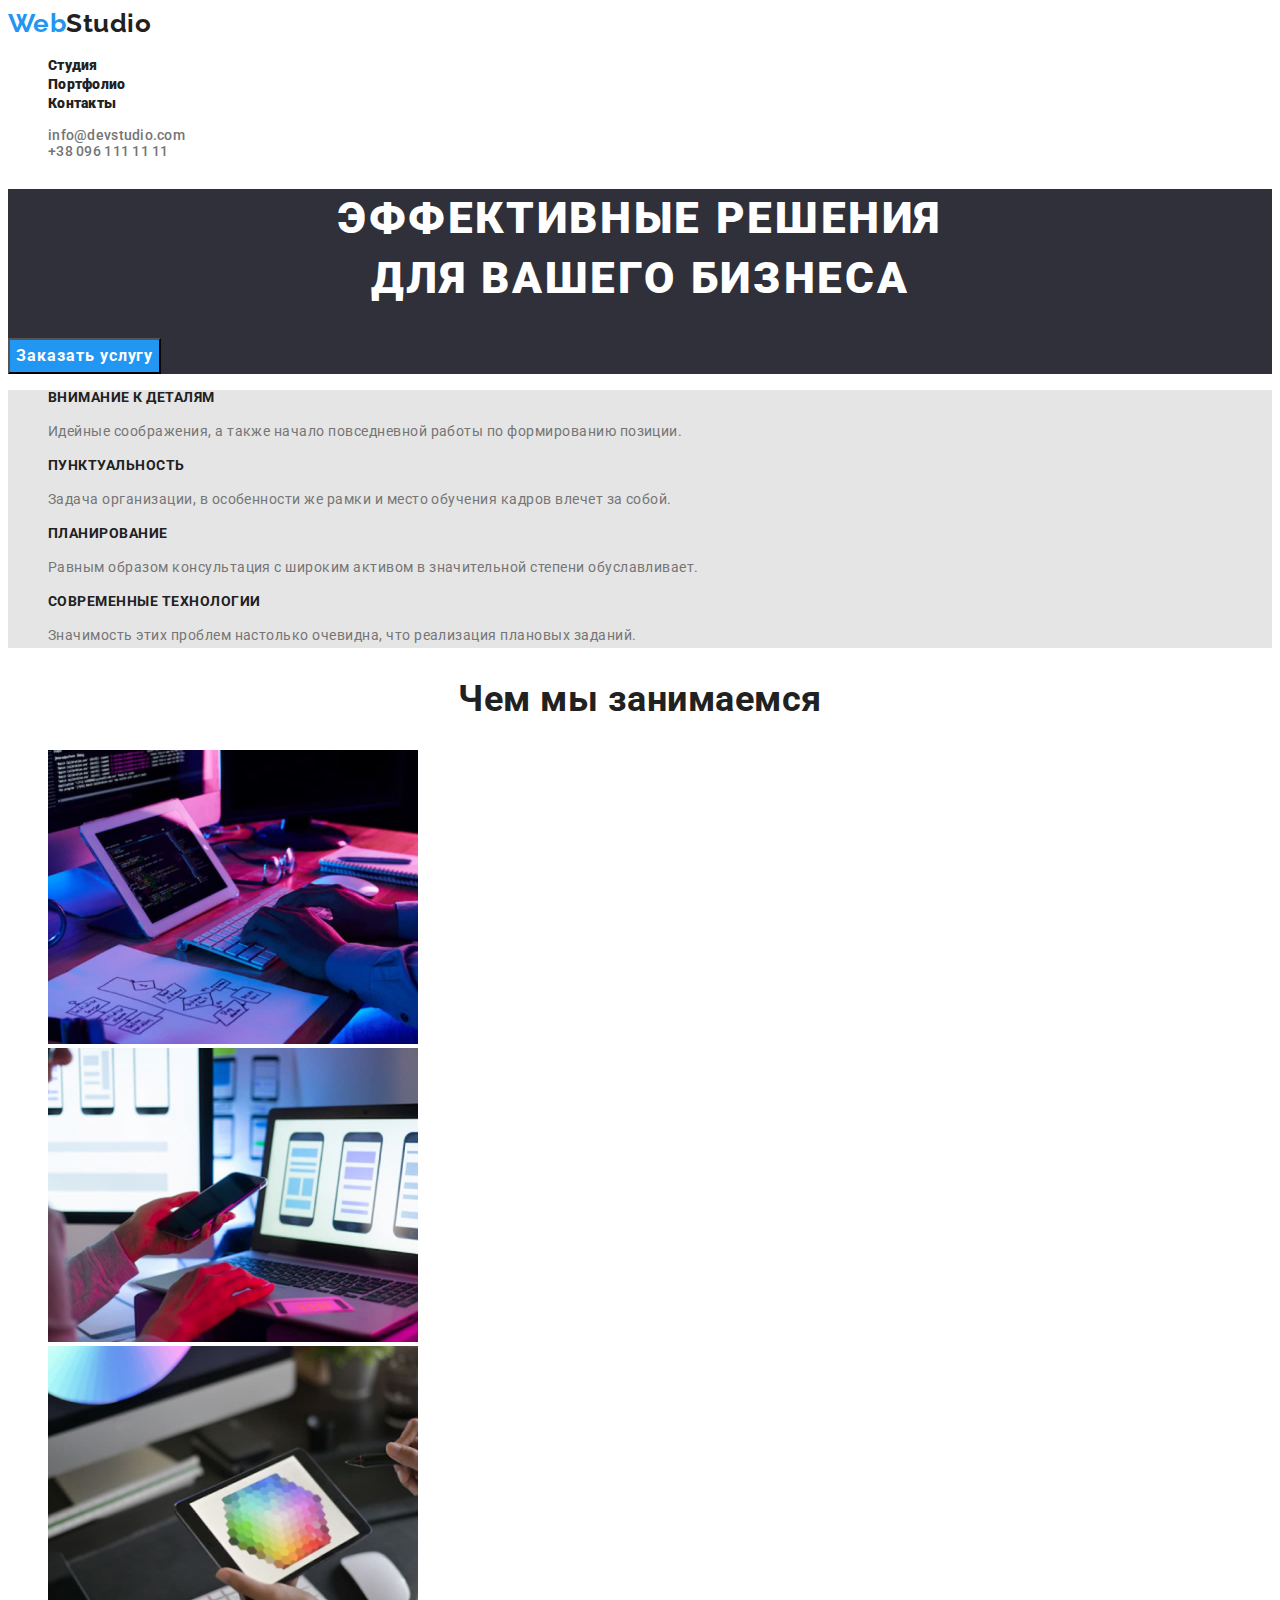
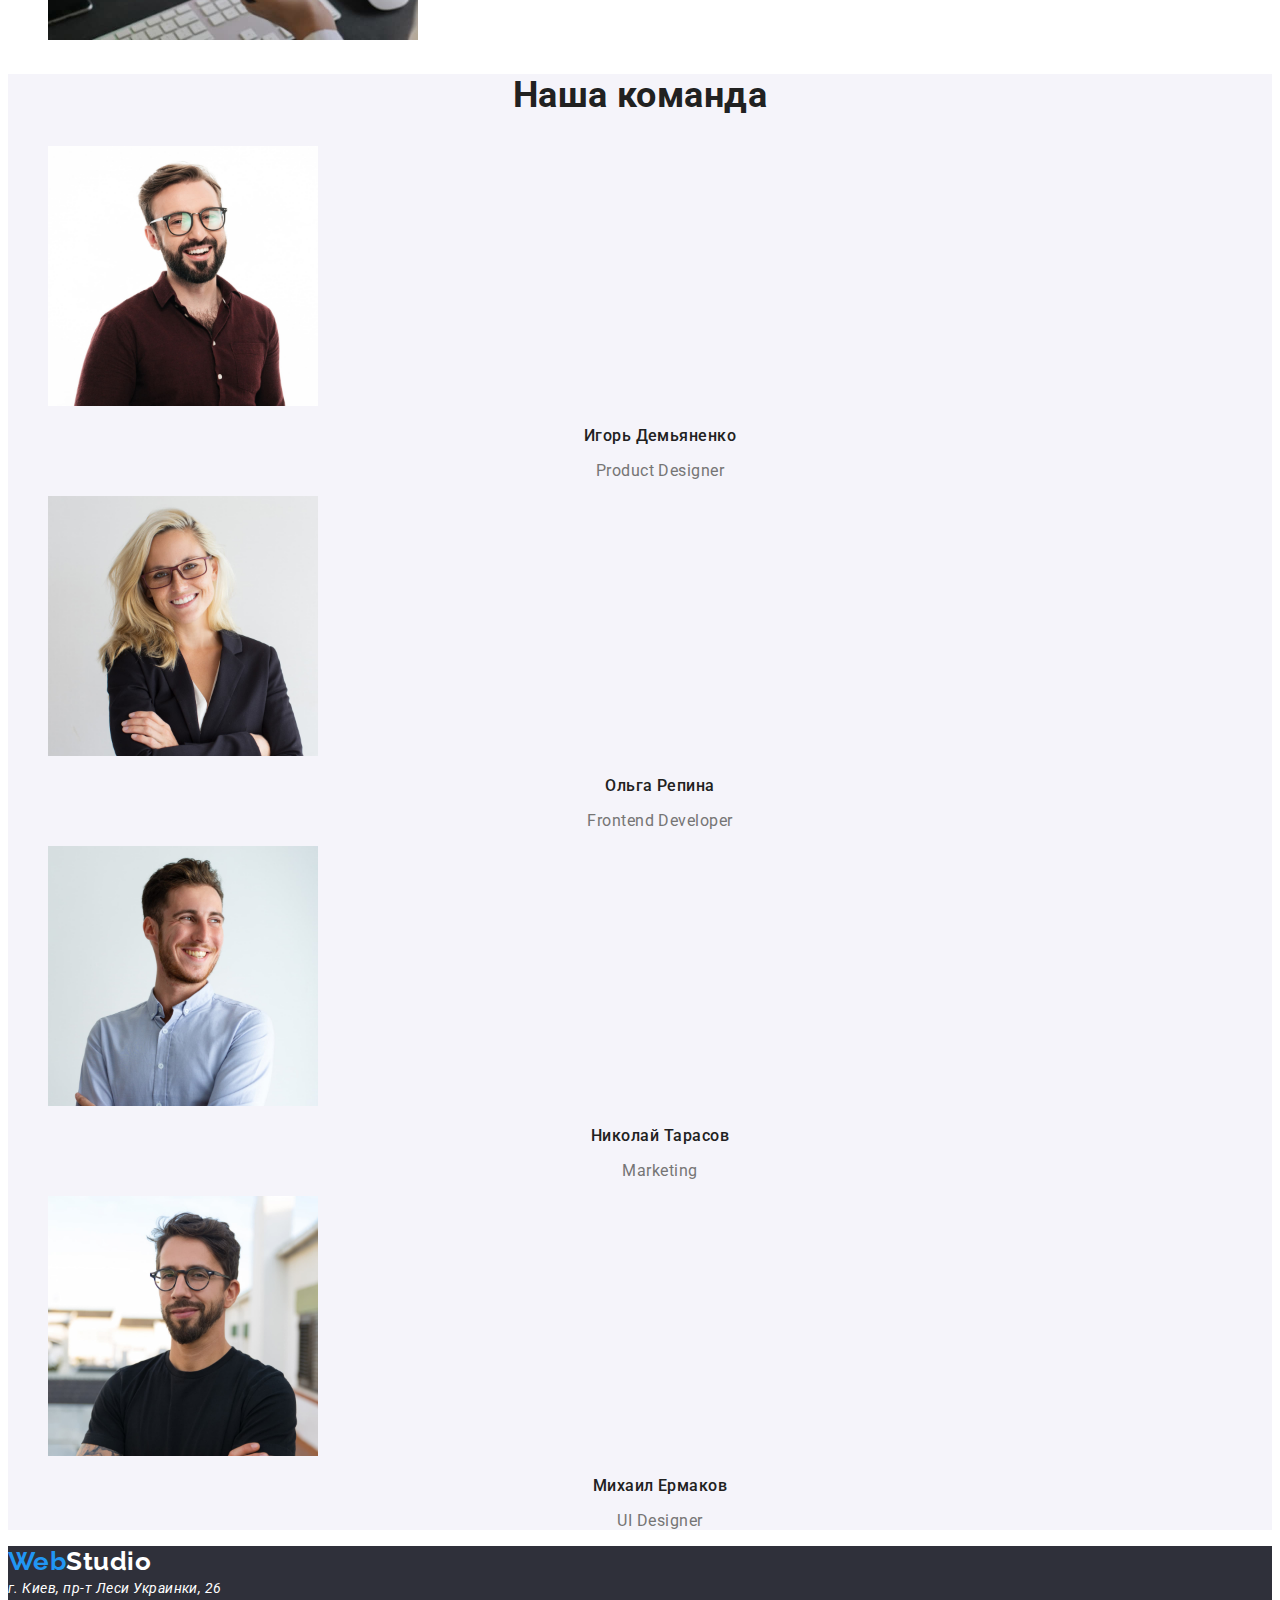
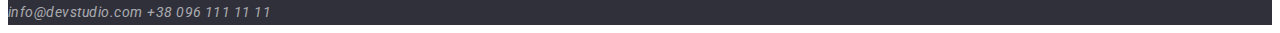
==== commit 4ee9788d: "added div buton" ====
--- a/index.html
+++ b/index.html
@@ -32,11 +32,9 @@
       </nav>
       <ul class="auth-nav list active">
         <li>
-          <a href="mailto:info@devstudio.com" class="auth-nav-link link active"
-            >info@devstudio.com</a
-          >
+          <a href="mailto:info@devstudio.com" class="auth-nav-link link">info@devstudio.com</a>
         </li>
-        <li><a href="tel:+380961111111" class="auth-nav-link link active">+38 096 111 11 11</a></li>
+        <li><a href="tel:+380961111111" class="auth-nav-link link">+38 096 111 11 11</a></li>
       </ul>
     </header>
     <!-- Шапка -->
@@ -46,12 +44,14 @@
           Эффективные решения <br />
           для вашего бизнеса
         </h1>
-        <button type="button" class="hero-buton">Заказать услугу</button>
+        <div class="hero-buton-activ">
+          <button type="button" class="hero-buton">Заказать услугу</button>
+        </div>
       </section>
 
       <!-- Особенности -->
       <section class="specifics">
-        <!-- <h2>Особенности</h2> -->
+        <h2 class="visually-hidden">Особенности</h2>
         <ul class="specifics-list list">
           <li>
             <h3 class="specifics-title">Внимание к деталям</h3>
--- a/styles/styles.css
+++ b/styles/styles.css
@@ -25,156 +25,181 @@
   color: var(--accent-color);
 }
 
+/*---------- header ----------*/
+
+.logo {
+  font-family: 'Raleway', sans-serif;
+  font-style: normal;
+  font-weight: 700;
+  font-size: 26px;
+  line-height: 1.19;
+  color: #2196f3;
+}
+
+.logo > span {
+  color: var(--primary-tex-color);
+}
+
+.link-nav {
+  font-weight: 900;
+  font-size: 14px;
+  line-height: 1.14;
+  letter-spacing: 0.02em;
+  color: #212121;
+}
+
+.auth-nav {
+  font-weight: 500;
+  font-size: 14px;
+  line-height: 1.14;
+  letter-spacing: 0.02em;
+}
+.auth-nav-link {
+  color: var(--secondary-text-color);
+}
+
+/*---------- main index.html -----------*/
+
+.hero {
+  background-color: #2f303a;
+}
+
+.hero-title {
+  font-weight: 900;
+  font-size: 44px;
+  line-height: 1.36;
+  text-align: center;
+  letter-spacing: 0.06em;
+  text-transform: uppercase;
+  color: var(--bgc-basic-color);
+}
+
+.hero-buton {
+  font-family: inherit;
+  font-weight: 700;
+  font-size: 16px;
+  line-height: 1.87;
+  text-align: center;
+  letter-spacing: 0.06em;
+  color: var(--bgc-basic-color);
+  background-color: var(--accent-color);
+  cursor: pointer;
+}
+
+.hero-buton-activ :hover,
+.hero-buton-activ :active {
+  background: #188ce8;
+}
+
+.specifics {
+  background-color: #e5e5e5;
+}
+
+.visually-hidden {
+  position: absolute;
+  white-space: nowrap;
+  width: 1px;
+  height: 1px;
+  overflow: hidden;
+  border: 0;
+  padding: 0;
+  clip: rect(0 0 0 0);
+  clip-path: inset(50%);
+  margin: -1px;
+}
+
+.specifics-title {
+  font-size: 14px;
+  line-height: 1.14;
+  text-transform: uppercase;
+  color: var(--primary-tex-color);
+}
+
+.specifics-content {
+  font-size: 14px;
+  line-height: 1.71;
+  color: var(--secondary-text-color);
+}
+
+.occupation-title {
+  font-size: 36px;
+  line-height: 1.17;
+  text-align: center;
+}
+
+.team {
+  background-color: #f5f4fa;
+}
+
+.team-title {
+  font-size: 36px;
+  line-height: 1.17;
+  text-align: center;
+}
+
+.team-subtitle {
+  font-weight: 500;
+  font-size: 16px;
+  line-height: 1.19;
+  text-align: center;
+}
+
+.team-content {
+  font-size: 16px;
+  line-height: 1.19;
+  text-align: center;
+  color: var(--secondary-text-color);
+}
+
+/*---------- foter -----------*/
+
+.footer {
+  background-color: #2f303a;
+}
+
+.footer-logo {
+  font-family: 'Raleway', sans-serif;
+  font-style: normal;
+  font-weight: 700;
+  font-size: 26px;
+  line-height: 1.19;
+  color: var(--accent-color);
+}
+
+.footer-logo > span {
+  color: var(--bgc-basic-color);
+}
+
+.footer-address {
+  font-size: 14px;
+  line-height: 1.71;
+  color: var(--bgc-basic-color);
+}
+
+.footer-web a {
+  font-size: 14px;
+  line-height: 1.71;
+  color: rgba(255, 255, 255, 0.6);
+}
+
+/*---------- main portfolio.html ----------*/
 .filter :hover,
 .filter :active {
   color: #ffffff;
   background-color: #2196f3;
 }
 
-/* header */
-.logo {
-  font-family: 'Raleway';
-  font-style: normal;
-  font-weight: 700;
-  font-size: 26px;
-  line-height: 1.19;
-  color: #2196f3;
-}
-
-.logo > span {
-  color: var(--primary-tex-color);
-}
-
-.link-nav {
-  font-weight: 900;
-  font-size: 14px;
-  line-height: 1.14;
-  letter-spacing: 0.02em;
-  color: #212121;
-}
-
-.auth-nav {
+.filter-button {
+  font-family: inherit;
   font-weight: 500;
-  font-size: 14px;
-  line-height: 1.14;
-  letter-spacing: 0.02em;
-}
-.auth-nav-link {
-  color: var(--secondary-text-color);
-}
-
-/* main */
-
-.hero {
-  background-color: #2f303a;
-}
-
-.hero-title {
-  font-weight: 900;
-  font-size: 44px;
-  line-height: 1.36;
-  text-align: center;
-  letter-spacing: 0.06em;
-  text-transform: uppercase;
-  color: var(--bgc-basic-color);
-}
-
-.hero-buton {
-  font-weight: 700;
-  font-size: 16px;
-  line-height: 1.87;
-  text-align: center;
-  letter-spacing: 0.06em;
-  color: var(--bgc-basic-color);
-  background-color: var(--accent-color);
-}
-
-.specifics {
-  background-color: #e5e5e5;
-}
-
-.specifics-title {
-  font-size: 14px;
-  line-height: 1.14;
-  text-transform: uppercase;
-  color: var(--primary-tex-color);
-}
-
-.specifics-content {
-  font-size: 14px;
-  line-height: 1.71;
-  color: var(--secondary-text-color);
-}
-
-.occupation-title {
-  font-size: 36px;
-  line-height: 1.17;
-  text-align: center;
-}
-
-.team {
-  background-color: #f5f4fa;
-}
-
-.team-title {
-  font-size: 36px;
-  line-height: 1.17;
-  text-align: center;
-}
-
-.team-subtitle {
-  font-weight: 500;
-  font-size: 16px;
-  line-height: 1.19;
-  text-align: center;
-}
-
-.team-content {
-  font-size: 16px;
-  line-height: 1.19;
-  text-align: center;
-  color: var(--secondary-text-color);
-}
-
-/* foter */
-
-.footer {
-  background-color: #2f303a;
-}
-
-.footer-logo {
-  font-family: 'Raleway';
-  font-style: normal;
-  font-weight: 700;
-  font-size: 26px;
-  line-height: 1.19;
-  color: var(--accent-color);
-}
-
-.footer-logo > span {
-  color: var(--bgc-basic-color);
-}
-
-.footer-address {
-  font-size: 14px;
-  line-height: 1.71;
-  color: var(--bgc-basic-color);
-}
-
-.footer-web a {
-  font-size: 14px;
-  line-height: 1.71;
-  color: rgba(255, 255, 255, 0.6);
-}
-
-/* Portfolio */
-
-.filter-button {
-  font-weight: 500;
   font-size: 16px;
   line-height: 1.62;
   text-align: center;
   color: var(--primary-tex-color);
+}
+
+.button {
+  cursor: pointer;
 }
 
 .portfolio-title {
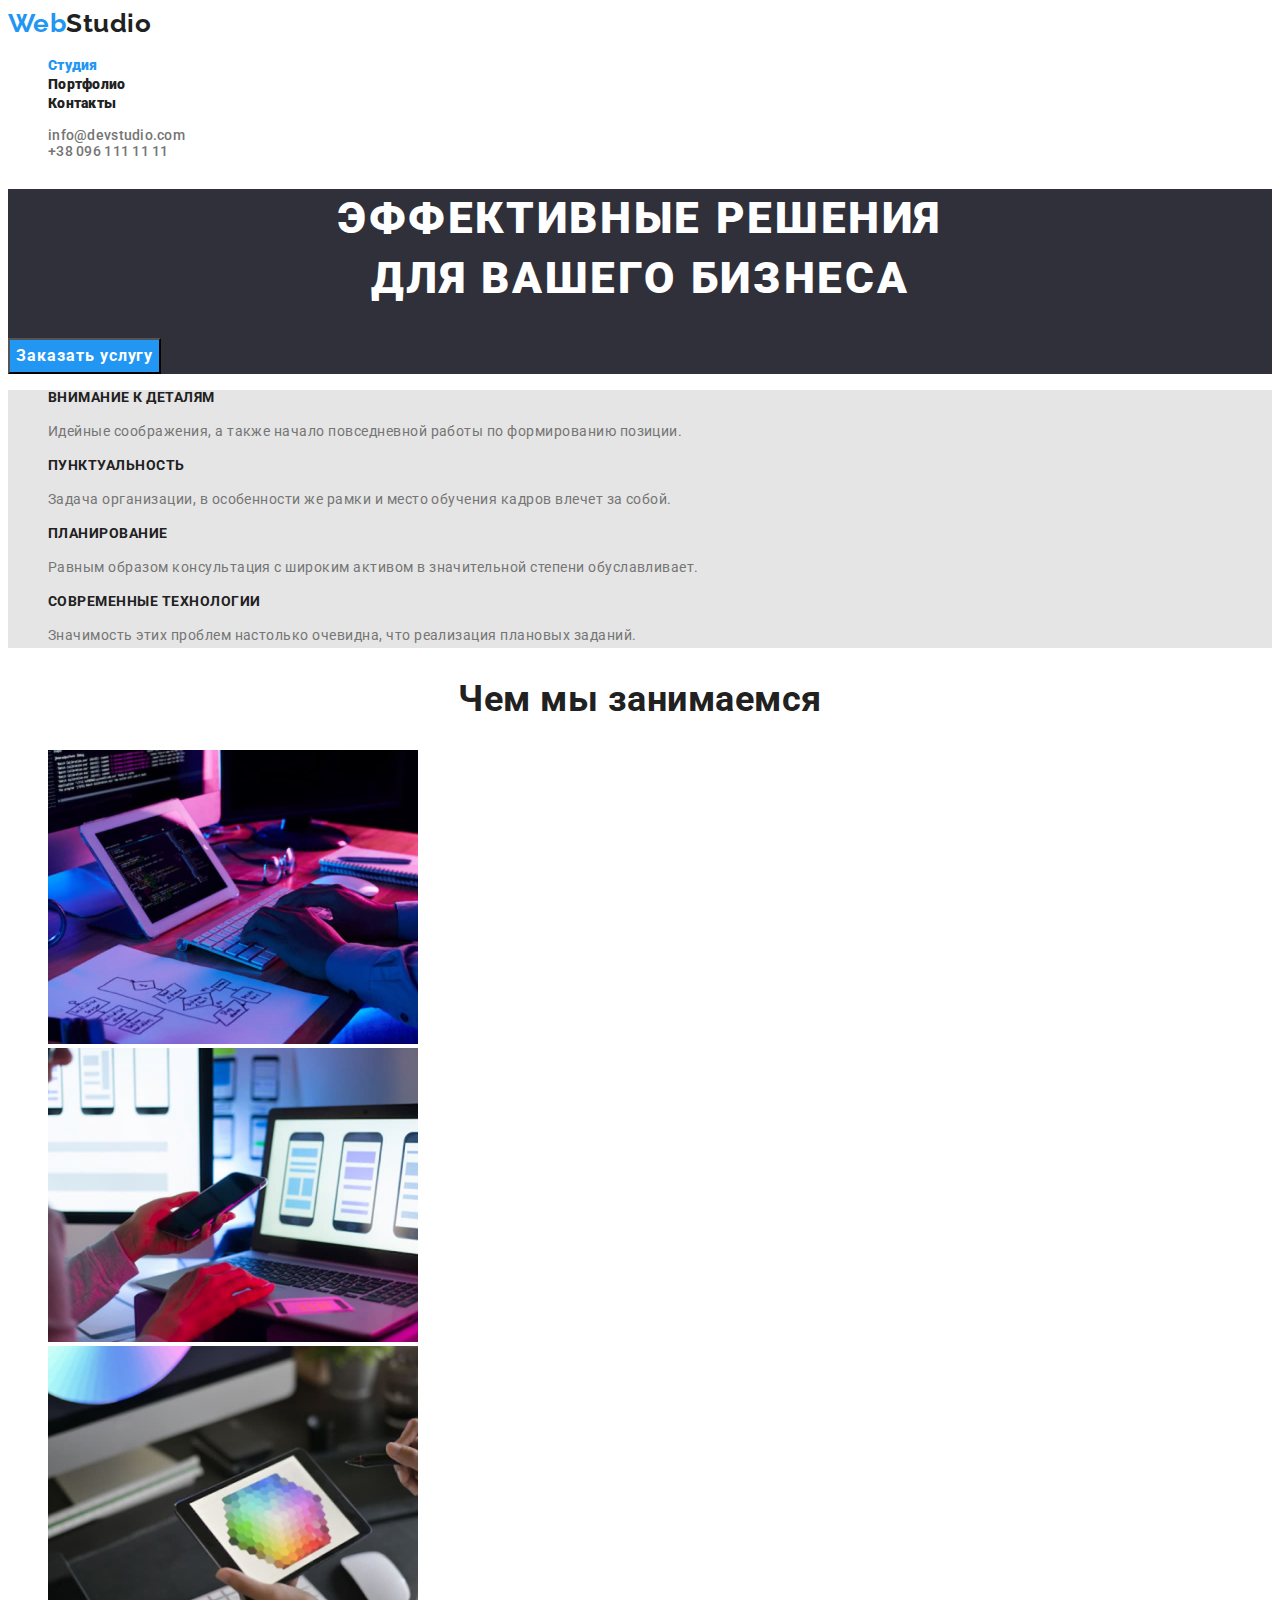
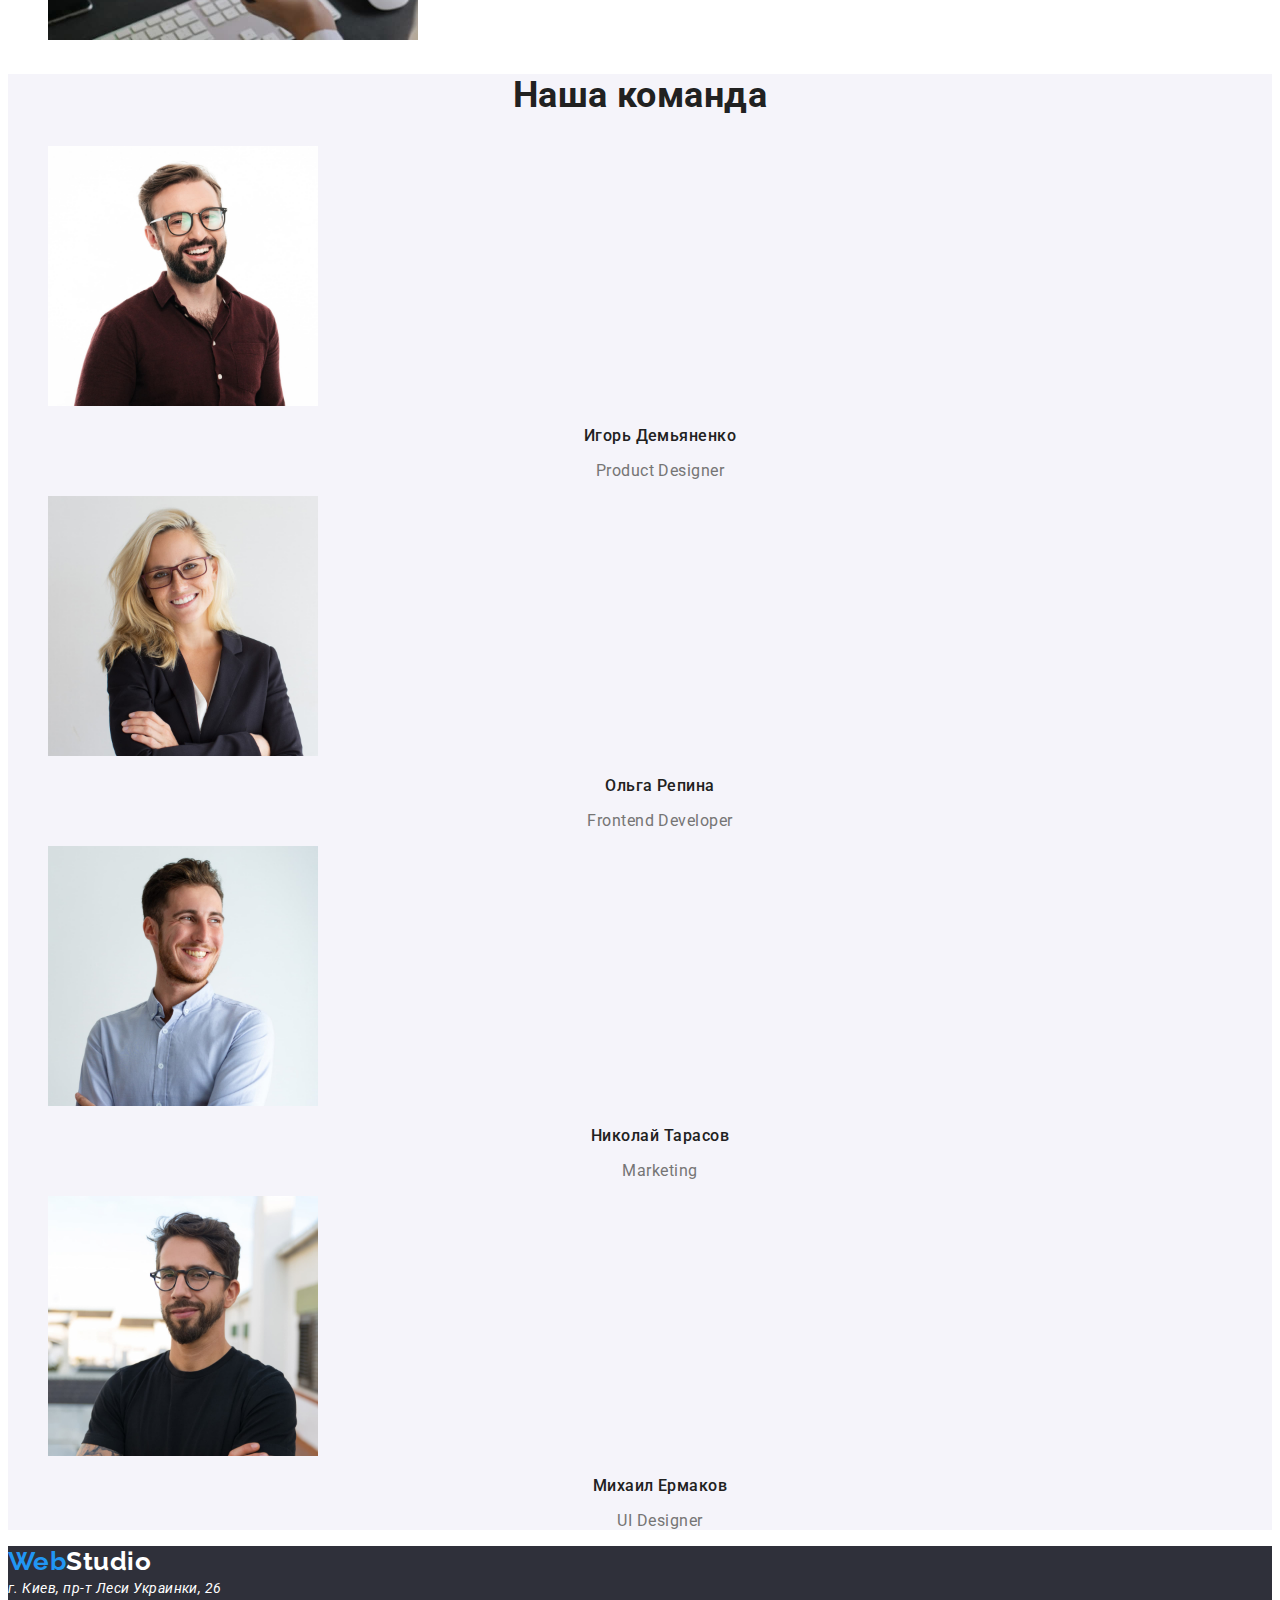
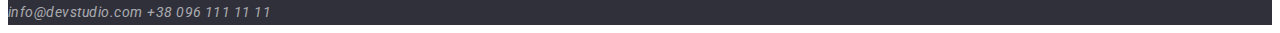
==== commit 2a75820a: "corected :hover :active" ====
--- a/index.html
+++ b/index.html
@@ -24,19 +24,22 @@
     <header>
       <nav>
         <a href="/" class="logo link active">Web<span>Studio</span></a>
-        <ul class="site-nav list active">
-          <li><a href="./index.html" class="link-nav link">Студия</a></li>
-          <li><a href="./portfolio.html" class="link-nav link">Портфолио</a></li>
-          <li><a href="" class="link-nav link">Контакты</a></li>
+        <ul class="site-nav list">
+          <li><a href="./index.html" class="link-nav link active current">Студия</a></li>
+          <li><a href="./portfolio.html" class="link-nav link active">Портфолио</a></li>
+          <li><a href="" class="link-nav link active">Контакты</a></li>
         </ul>
       </nav>
-      <ul class="auth-nav list active">
+      <ul class="auth-nav list">
         <li>
-          <a href="mailto:info@devstudio.com" class="auth-nav-link link">info@devstudio.com</a>
+          <a href="mailto:info@devstudio.com" class="auth-nav-link link active"
+            >info@devstudio.com</a
+          >
         </li>
-        <li><a href="tel:+380961111111" class="auth-nav-link link">+38 096 111 11 11</a></li>
+        <li><a href="tel:+380961111111" class="auth-nav-link link active">+38 096 111 11 11</a></li>
       </ul>
     </header>
+
     <!-- Шапка -->
     <main>
       <section class="hero">
@@ -44,9 +47,8 @@
           Эффективные решения <br />
           для вашего бизнеса
         </h1>
-        <div class="hero-buton-activ">
-          <button type="button" class="hero-buton">Заказать услугу</button>
-        </div>
+
+        <button type="button" class="hero-buton hero-buton-activ">Заказать услугу</button>
       </section>
 
       <!-- Особенности -->
@@ -122,9 +124,9 @@
     <footer class="footer">
       <a href="/" class="footer-logo link active">Web<span>Studio</span></a>
       <address class="footer-address">г. Киев, пр-т Леси Украинки, 26</address>
-      <address class="footer-web list active">
-        <a href="mailto:info@devstudio.com" class="auth-nav-link link">info@devstudio.com</a>
-        <a href="tel:+380961111111" class="auth-nav-link link">+38 096 111 11 11</a>
+      <address class="footer-web list">
+        <a href="mailto:info@devstudio.com" class="auth-nav-link link active">info@devstudio.com</a>
+        <a href="tel:+380961111111" class="auth-nav-link link active">+38 096 111 11 11</a>
       </address>
     </footer>
   </body>
--- a/styles/styles.css
+++ b/styles/styles.css
@@ -20,8 +20,8 @@
   text-decoration: none;
 }
 
-.active :hover,
-.active :active {
+.active:hover,
+.active:active {
   color: var(--accent-color);
 }
 
@@ -47,7 +47,9 @@
   letter-spacing: 0.02em;
   color: #212121;
 }
-
+.site-nav .link-nav.current {
+  color: #2196f3;
+}
 .auth-nav {
   font-weight: 500;
   font-size: 14px;
@@ -86,8 +88,8 @@
   cursor: pointer;
 }
 
-.hero-buton-activ :hover,
-.hero-buton-activ :active {
+.hero-buton-activ:hover,
+.hero-buton-activ:active {
   background: #188ce8;
 }
 
@@ -183,8 +185,8 @@
 }
 
 /*---------- main portfolio.html ----------*/
-.filter :hover,
-.filter :active {
+.filter:hover,
+.filter:active {
   color: #ffffff;
   background-color: #2196f3;
 }
